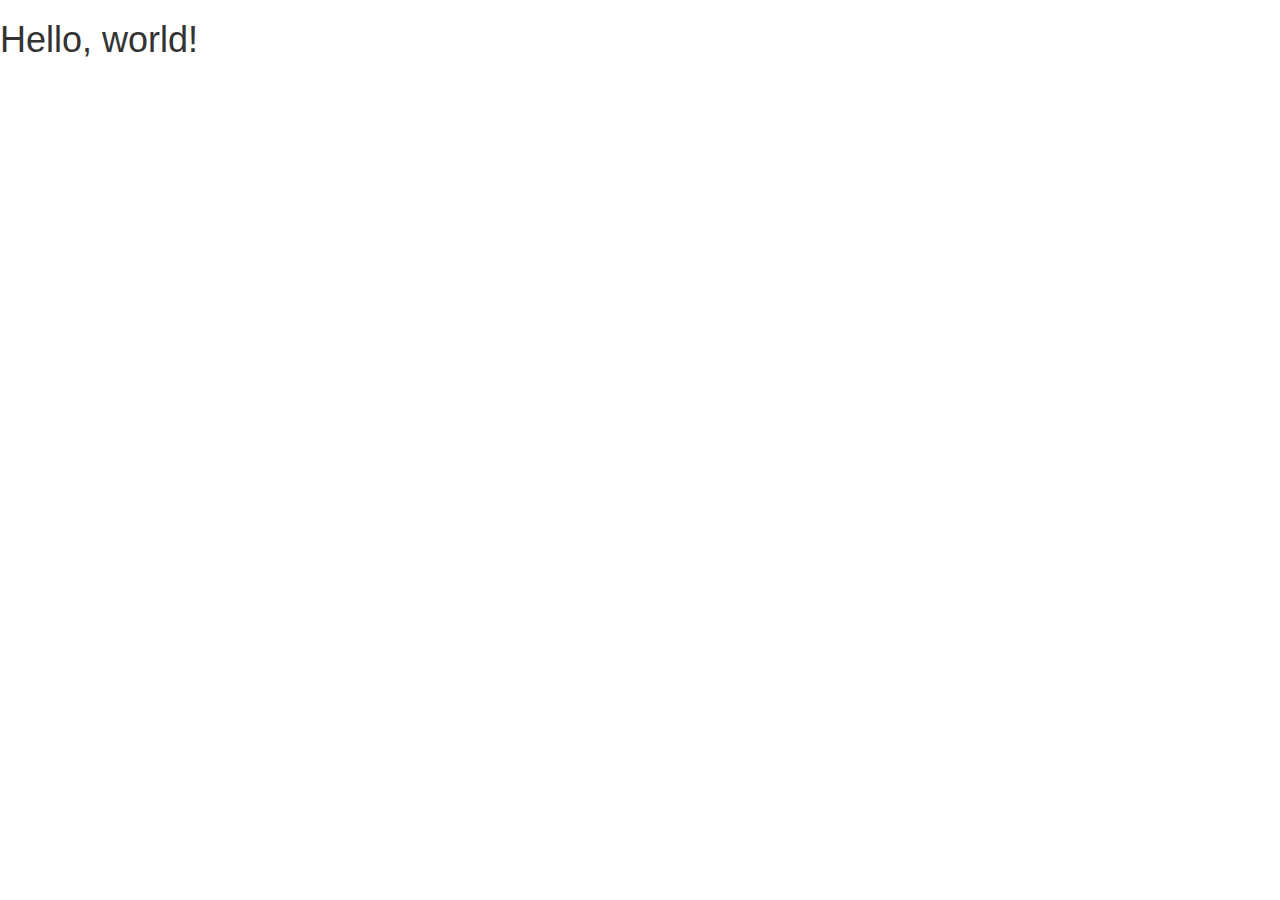
==== #8/index.html @ 4890b820 "." ====
<!DOCTYPE html>
<html lang="en">
  <head>
    <meta charset="utf-8">
    <meta http-equiv="X-UA-Compatible" content="IE=edge">
    <meta name="viewport" content="width=device-width, initial-scale=1">
    <title>Bootstrap 101 Template</title>

    <!-- Bootstrap -->
    <link href="css/bootstrap.min.css" rel="stylesheet">

    <!-- HTML5 Shim and Respond.js IE8 support of HTML5 elements and media queries -->
    <!-- WARNING: Respond.js doesn't work if you view the page via file:// -->
    <!--[if lt IE 9]>
      <script src="https://oss.maxcdn.com/html5shiv/3.7.2/html5shiv.min.js"></script>
      <script src="https://oss.maxcdn.com/respond/1.4.2/respond.min.js"></script>
    <![endif]-->
  </head>
  <body>
    <h1>Hello, world!</h1>

    <!-- jQuery (necessary for Bootstrap's JavaScript plugins) -->
    <script src="https://ajax.googleapis.com/ajax/libs/jquery/1.11.1/jquery.min.js"></script>
    <!-- Include all compiled plugins (below), or include individual files as needed -->
    <script src="js/bootstrap.min.js"></script>
  </body>
</html>
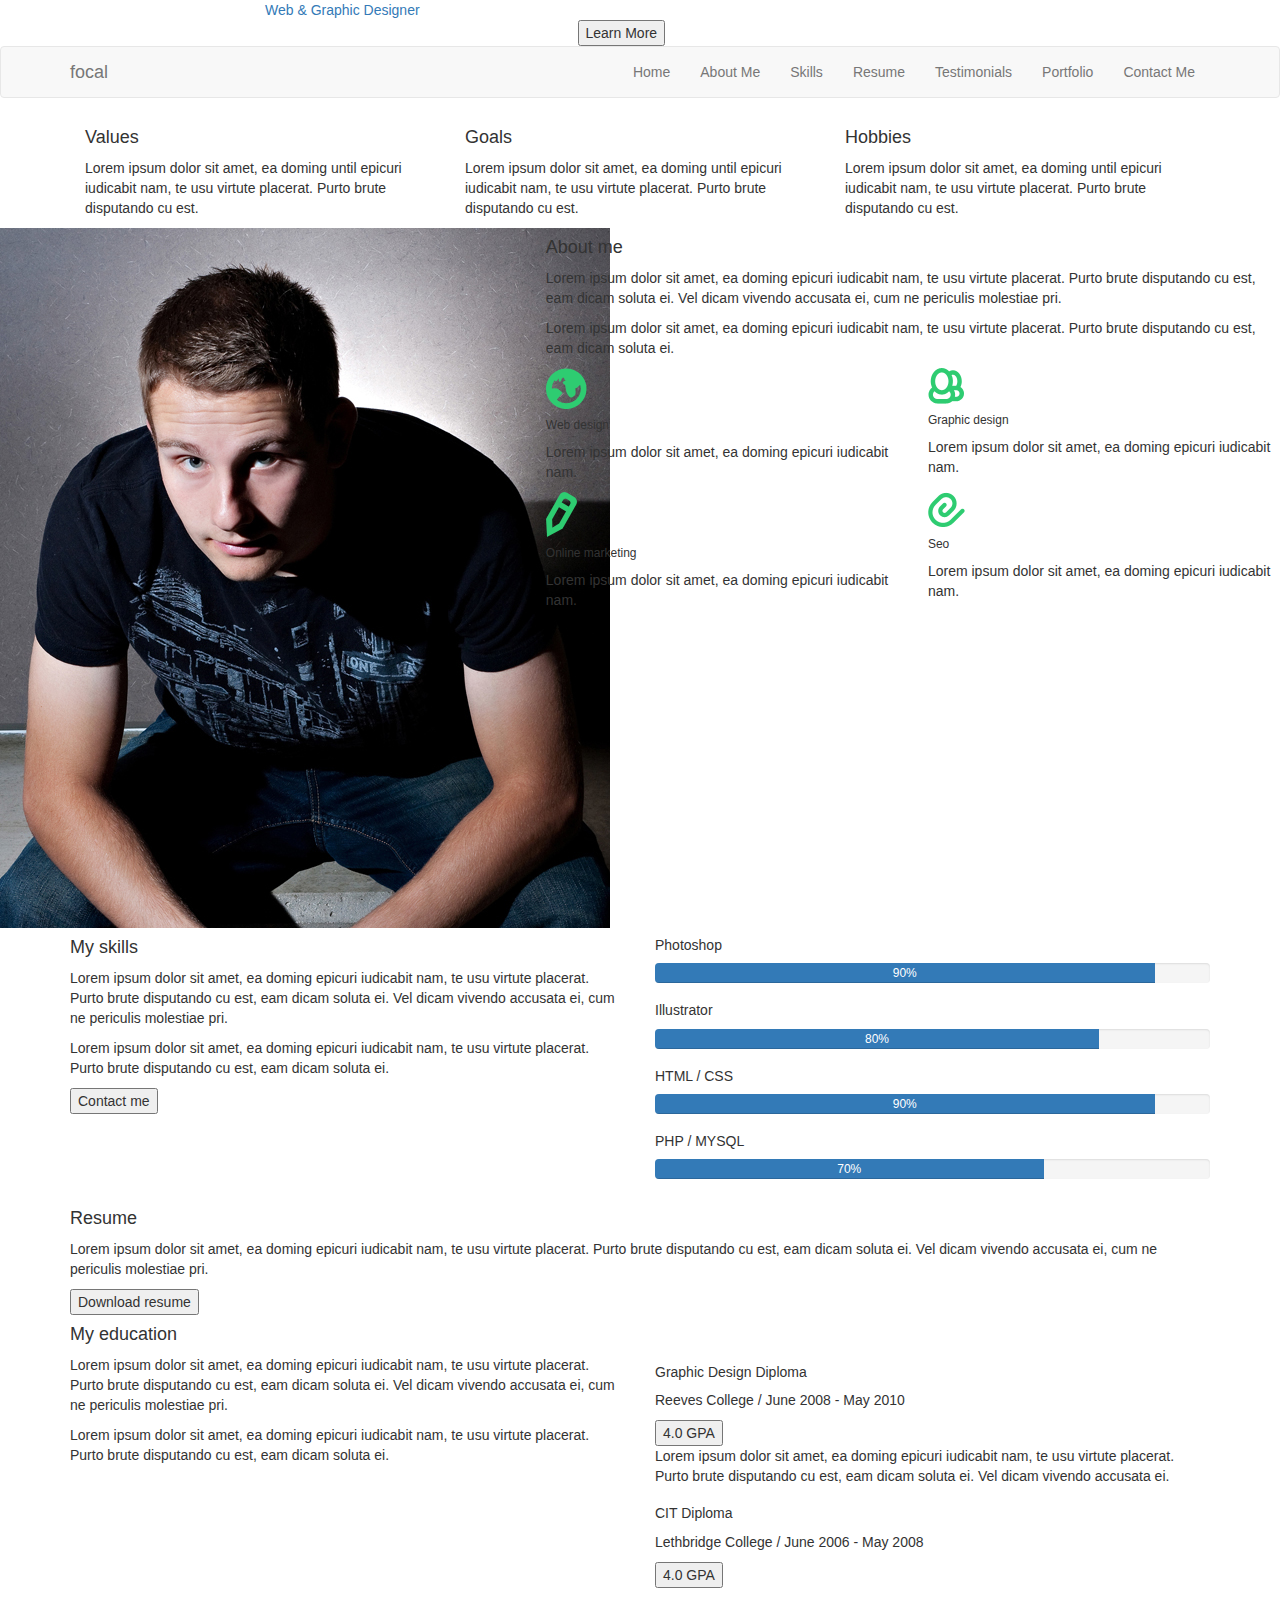
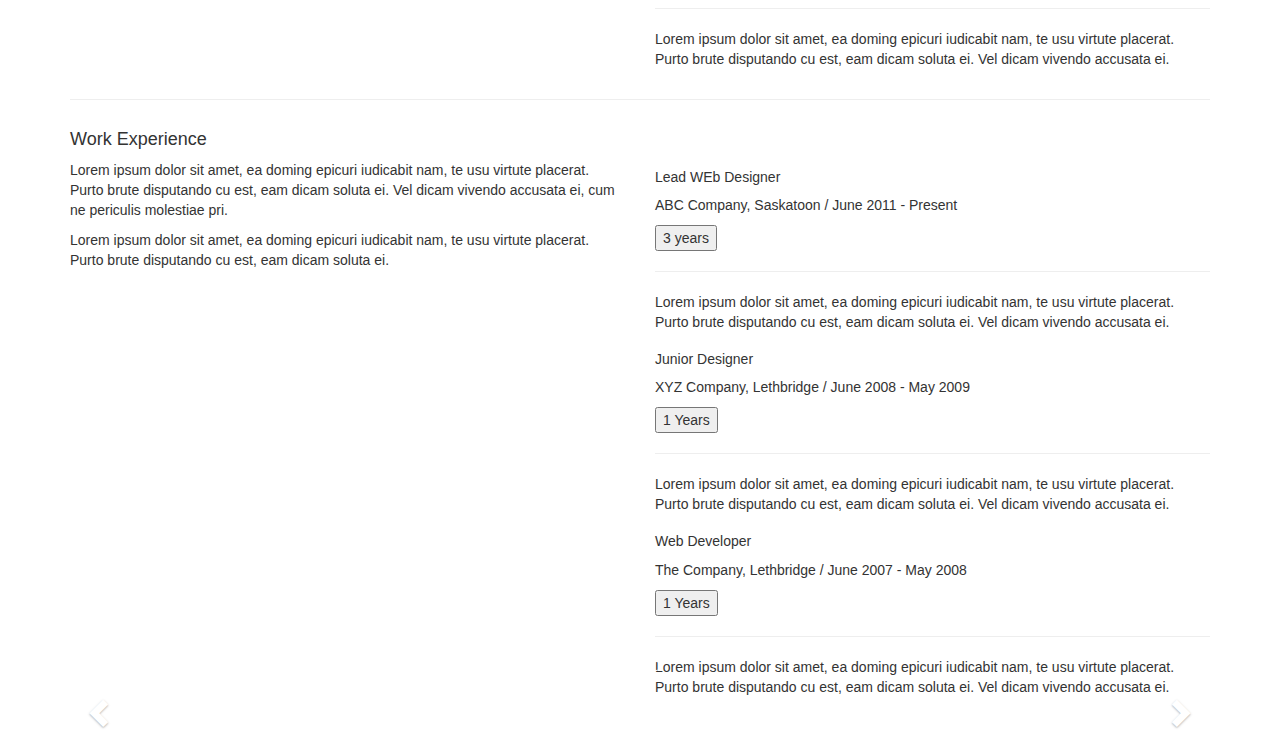
==== commit c6bb7464: "Остановилась на слайдере" ====
--- a/#8/index.html
+++ b/#8/index.html
@@ -1,27 +1,266 @@
 <!DOCTYPE html>
 <html lang="en">
-  <head>
-    <meta charset="utf-8">
-    <meta http-equiv="X-UA-Compatible" content="IE=edge">
-    <meta name="viewport" content="width=device-width, initial-scale=1">
-    <title>Bootstrap 101 Template</title>
-
-    <!-- Bootstrap -->
-    <link href="css/bootstrap.min.css" rel="stylesheet">
-
-    <!-- HTML5 Shim and Respond.js IE8 support of HTML5 elements and media queries -->
-    <!-- WARNING: Respond.js doesn't work if you view the page via file:// -->
+<head>
+  <meta charset="utf-8">
+  <meta http-equiv="X-UA-Compatible" content="IE=edge">
+  <meta name="viewport" content="width=device-width, initial-scale=1">
+  <title>Bootstrap 101 Template</title>
+
+  <!-- Bootstrap -->
+  <link href="css/bootstrap.min.css" rel="stylesheet">
+  <link rel="stylesheet" href="css/style.css">
+
+  <!-- HTML5 Shim and Respond.js IE8 support of HTML5 elements and media queries -->
+  <!-- WARNING: Respond.js doesn't work if you view the page via file:// -->
     <!--[if lt IE 9]>
       <script src="https://oss.maxcdn.com/html5shiv/3.7.2/html5shiv.min.js"></script>
       <script src="https://oss.maxcdn.com/respond/1.4.2/respond.min.js"></script>
-    <![endif]-->
-  </head>
-  <body>
-    <h1>Hello, world!</h1>
-
-    <!-- jQuery (necessary for Bootstrap's JavaScript plugins) -->
-    <script src="https://ajax.googleapis.com/ajax/libs/jquery/1.11.1/jquery.min.js"></script>
-    <!-- Include all compiled plugins (below), or include individual files as needed -->
-    <script src="js/bootstrap.min.js"></script>
-  </body>
-</html>+      <![endif]-->
+    </head>
+    <body>
+      <header id="header">
+        <div class="container">
+          <div class="row">
+            <div class="col-md-8 col-md-offset-2 title">
+              <a href="#">Web & Graphic Designer</a>
+              <br>
+              <button class=" col-md-offset-5">Learn More</button>
+            </div>
+          </div>
+        </div>
+      </header>
+      <nav class="navbar navbar-default">
+        <div class="container">
+          <!-- Brand and toggle get grouped for better mobile display -->
+          <div class="navbar-header">
+            <button type="button" class="navbar-toggle collapsed" data-toggle="collapse" data-target="#bs-example-navbar-collapse-1" aria-expanded="false">
+              <span class="sr-only">Toggle navigation</span>
+              <span class="icon-bar"></span>
+              <span class="icon-bar"></span>
+              <span class="icon-bar"></span>
+            </button>
+            <a class="navbar-brand" href="#">fo<span>cal</span></a>
+          </div>
+
+          <!-- Collect the nav links, forms, and other content for toggling -->
+          <div class="collapse navbar-collapse" id="bs-example-navbar-collapse-1">
+            <ul class="nav navbar-nav navbar-right">
+              <li><a href="#">Home</a></li>
+              <li><a href="#">About Me</a></li>
+              <li><a href="#">Skills</a></li>
+              <li><a href="#">Resume</a></li>
+              <li><a href="#">Testimonials</a></li>
+              <li><a href="#">Portfolio</a></li>
+              <li><a href="#">Contact Me</a></li>
+            </ul>
+          </div><!-- /.navbar-collapse -->
+        </div><!-- /.container -->
+      </nav>
+      <div class="goals">
+        <div class="container">
+          <row>
+            <div class="col-md-4">
+              <h4>Values</h4>
+              <p>Lorem ipsum dolor sit amet, ea doming until epicuri iudicabit nam, te usu virtute placerat. Purto brute disputando cu est.</p>
+            </div>
+            <div class="col-md-4">
+              <h4>Goals</h4>
+              <p>Lorem ipsum dolor sit amet, ea doming until epicuri iudicabit nam, te usu virtute placerat. Purto brute disputando cu est.</p>
+            </div>
+            <div class="col-md-4">
+              <h4>Hobbies</h4>
+              <p>Lorem ipsum dolor sit amet, ea doming until epicuri iudicabit nam, te usu virtute placerat. Purto brute disputando cu est.</p>
+            </div>
+          </row>
+        </div>
+      </div>
+      <div class="about">
+          <div class="row">
+            <div class="col-md-5">
+              <img src="img/img - 1.jpg" alt="">
+            </div>
+            <div class="col-md-7 about-me">
+              <h4>About me</h4>
+              <p>Lorem ipsum dolor sit amet, ea doming epicuri iudicabit nam, te usu virtute placerat. Purto brute disputando cu est, eam dicam soluta ei. Vel dicam vivendo accusata ei, cum ne periculis molestiae pri. </p>
+              <p>Lorem ipsum dolor sit amet, ea doming epicuri iudicabit nam, te usu virtute placerat. Purto brute disputando cu est, eam dicam soluta ei.</p>
+              <div class="row row1">
+                <div class="col-md-6">
+                  <img src="img/icon.png" alt="">
+                  <h6>Web design</h6>
+                  <p>Lorem ipsum dolor sit amet, ea doming epicuri iudicabit nam.</p>
+                </div>
+                <div class="col-md-6">
+                  <img src="img/icon1.png" alt="">
+                  <h6>Graphic design</h6>
+                  <p>Lorem ipsum dolor sit amet, ea doming epicuri iudicabit nam.</p>
+                </div>
+              </div>
+              <div class="row row2">
+                <div class="col-md-6">
+                  <img src="img/icon2.png" alt="">
+                  <h6>Online marketing</h6>
+                  <p>Lorem ipsum dolor sit amet, ea doming epicuri iudicabit nam.</p>
+                </div>
+                <div class="col-md-6">
+                  <img src="img/icon3.png" alt="">
+                  <h6>Seo</h6>
+                  <p>Lorem ipsum dolor sit amet, ea doming epicuri iudicabit nam.</p>
+                </div>
+              </div>
+            </div>
+          </div>
+      </div>
+      <div class="skills">
+        <div class="container">
+          <div class="row">
+            <div class="col-md-6">
+              <h4>My skills</h4>
+              <p>Lorem ipsum dolor sit amet, ea doming epicuri iudicabit nam, te usu virtute placerat. Purto brute disputando cu est, eam dicam soluta ei. Vel dicam vivendo accusata ei, cum ne periculis molestiae pri. </p>
+              <p>Lorem ipsum dolor sit amet, ea doming epicuri iudicabit nam, te usu virtute placerat. Purto brute disputando cu est, eam dicam soluta ei.</p>
+              <button>Contact me</button>
+            </div>
+            <div class="col-md-6 scale">
+              <h5>Photoshop</h5>
+              <div class="progress">
+                <div class="progress-bar" role="progressbar" aria-valuenow="90" aria-valuemin="0" aria-valuemax="100" style="width: 90%;">
+                  90%
+                </div>
+              </div>
+              <h5>Illustrator</h5>
+              <div class="progress">
+                <div class="progress-bar" role="progressbar" aria-valuenow="80" aria-valuemin="0" aria-valuemax="100" style="width: 80%;">
+                  80%
+                </div>
+              </div>
+              <h5>HTML / CSS</h5>
+              <div class="progress">
+                <div class="progress-bar" role="progressbar" aria-valuenow="90" aria-valuemin="0" aria-valuemax="100" style="width: 90%;">
+                  90%
+                </div>
+              </div>
+              <h5>PHP / MYSQL</h5>
+              <div class="progress">
+                <div class="progress-bar" role="progressbar" aria-valuenow="70" aria-valuemin="0" aria-valuemax="100" style="width: 70%;">
+                  70%
+                </div>
+              </div>
+            </div>
+          </div>
+        </div>
+      </div>
+      <div class="resume">
+        <div class="container">
+          <h4>Resume</h4>
+              <p>Lorem ipsum dolor sit amet, ea doming epicuri iudicabit nam, te usu virtute placerat. Purto brute disputando cu est, eam dicam soluta ei. Vel dicam vivendo accusata ei, cum ne periculis molestiae pri. </p>
+              <button>Download resume</button>
+        </div>
+      </div>
+      <div class="education">
+        <div class="container">
+          <h4>My education</h4>
+          <div class="row">
+            <div class="col-md-6">
+              <p>Lorem ipsum dolor sit amet, ea doming epicuri iudicabit nam, te usu virtute placerat. Purto brute disputando cu est, eam dicam soluta ei. Vel dicam vivendo accusata ei, cum ne periculis molestiae pri. </p>
+              <p>Lorem ipsum dolor sit amet, ea doming epicuri iudicabit nam, te usu virtute placerat. Purto brute disputando cu est, eam dicam soluta ei.</p>
+            </div>
+            <div class="col-md-6">
+              <div class="row">
+                <div class="col-md-12">
+                  <h5>Graphic Design Diploma</h5>
+                  <p>Reeves College  /  June 2008 - May 2010</p>
+                  <button>4.0 GPA</button>
+                  <p>Lorem ipsum dolor sit amet, ea doming epicuri iudicabit nam, te usu virtute placerat. Purto brute disputando cu est, eam dicam soluta ei. Vel dicam vivendo accusata ei.</p>
+                </div>
+                <div class="col-md-12">
+                  <h5>CIT Diploma</h5>
+                  <p>Lethbridge College  /  June 2006 - May 2008</p>
+                  <button>4.0 GPA</button>
+                  <hr>
+                  <p>Lorem ipsum dolor sit amet, ea doming epicuri iudicabit nam, te usu virtute placerat. Purto brute disputando cu est, eam dicam soluta ei. Vel dicam vivendo accusata ei.</p>
+                </div>
+              </div>
+            </div>
+          </div>
+          <hr>
+        </div>
+      </div>
+      <div class="work">
+        <div class="container">
+          <h4>Work Experience</h4>
+          <div class="row">
+            <div class="col-md-6">
+              <p>Lorem ipsum dolor sit amet, ea doming epicuri iudicabit nam, te usu virtute placerat. Purto brute disputando cu est, eam dicam soluta ei. Vel dicam vivendo accusata ei, cum ne periculis molestiae pri. </p>
+              <p>Lorem ipsum dolor sit amet, ea doming epicuri iudicabit nam, te usu virtute placerat. Purto brute disputando cu est, eam dicam soluta ei.</p>
+            </div>
+            <div class="col-md-6">
+              <div class="row">
+                <div class="col-md-12">
+                  <h5>Lead WEb Designer</h5>
+                  <p>ABC Company, Saskatoon  /  June 2011 - Present</p>
+                  <button>3 years</button>
+                  <hr>
+                  <p>Lorem ipsum dolor sit amet, ea doming epicuri iudicabit nam, te usu virtute placerat. Purto brute disputando cu est, eam dicam soluta ei. Vel dicam vivendo accusata ei.</p>
+                </div>
+                <div class="col-md-12">
+                  <h5>Junior Designer</h5>
+                  <p>XYZ Company, Lethbridge  /  June 2008 - May 2009</p>
+                  <button>1 Years</button>
+                  <hr>
+                  <p>Lorem ipsum dolor sit amet, ea doming epicuri iudicabit nam, te usu virtute placerat. Purto brute disputando cu est, eam dicam soluta ei. Vel dicam vivendo accusata ei.</p>
+                </div>
+                <div class="col-md-12">
+                  <h5>Web Developer</h5>
+                  <p>The Company, Lethbridge  /  June 2007 - May 2008</p>
+                  <button>1 Years</button>
+                  <hr>
+                  <p>Lorem ipsum dolor sit amet, ea doming epicuri iudicabit nam, te usu virtute placerat. Purto brute disputando cu est, eam dicam soluta ei. Vel dicam vivendo accusata ei.</p>
+                </div>
+              </div>
+            </div>
+          </div>
+        </div>
+      </div>
+      <div id="carousel-example-generic" class="carousel slide clearfix" data-ride="carousel">
+        <!-- Indicators -->
+        <ol class="carousel-indicators">
+          <li data-target="#carousel-example-generic" data-slide-to="0" class="active"></li>
+          <li data-target="#carousel-example-generic" data-slide-to="1"></li>
+          <li data-target="#carousel-example-generic" data-slide-to="2"></li>
+        </ol>
+
+        <!-- Wrapper for slides -->
+        <div class="carousel-inner clearfix">
+        <div class="item active">
+            <div class="carousel-caption">
+              <p>Lorem ipsum dolor sit amet, ea doming epicuri iudicabit nam, te usu virtute placerat. Purto brute disputando cu est, eam dicam soluta ei. Vel dicam vivendo accusata ei.</p>
+              <span>John Stone</span>
+            </div>
+          </div>
+          <div class="item">
+            <div class="carousel-caption">
+              <p>Lorem ipsum dolor sit amet, ea doming epicuri iudicabit nam, te usu virtute placerat. Purto brute disputando cu est, eam dicam soluta ei. Vel dicam vivendo accusata ei.</p>
+              <span>John Stone</span>
+            </div>
+          </div>
+          <div class="item">
+            <div class="carousel-caption">
+              <p>Lorem ipsum dolor sit amet, ea doming epicuri iudicabit nam, te usu virtute placerat. Purto brute disputando cu est, eam dicam soluta ei. Vel dicam vivendo accusata ei.</p>
+              <span>John Stone</span>
+            </div>
+          </div>
+        </div>
+
+        <!-- Controls -->
+        <a class="left carousel-control" href="#carousel-example-generic" role="button" data-slide="prev">
+          <span class="glyphicon glyphicon-chevron-left"></span>
+        </a>
+        <a class="right carousel-control" href="#carousel-example-generic" role="button" data-slide="next">
+          <span class="glyphicon glyphicon-chevron-right"></span>
+        </a>
+      </div>
+      <!-- jQuery (necessary for Bootstrap's JavaScript plugins) -->
+      <script src="https://ajax.googleapis.com/ajax/libs/jquery/1.11.1/jquery.min.js"></script>
+      <!-- Include all compiled plugins (below), or include individual files as needed -->
+      <script src="js/bootstrap.min.js"></script>
+    </body>
+    </html>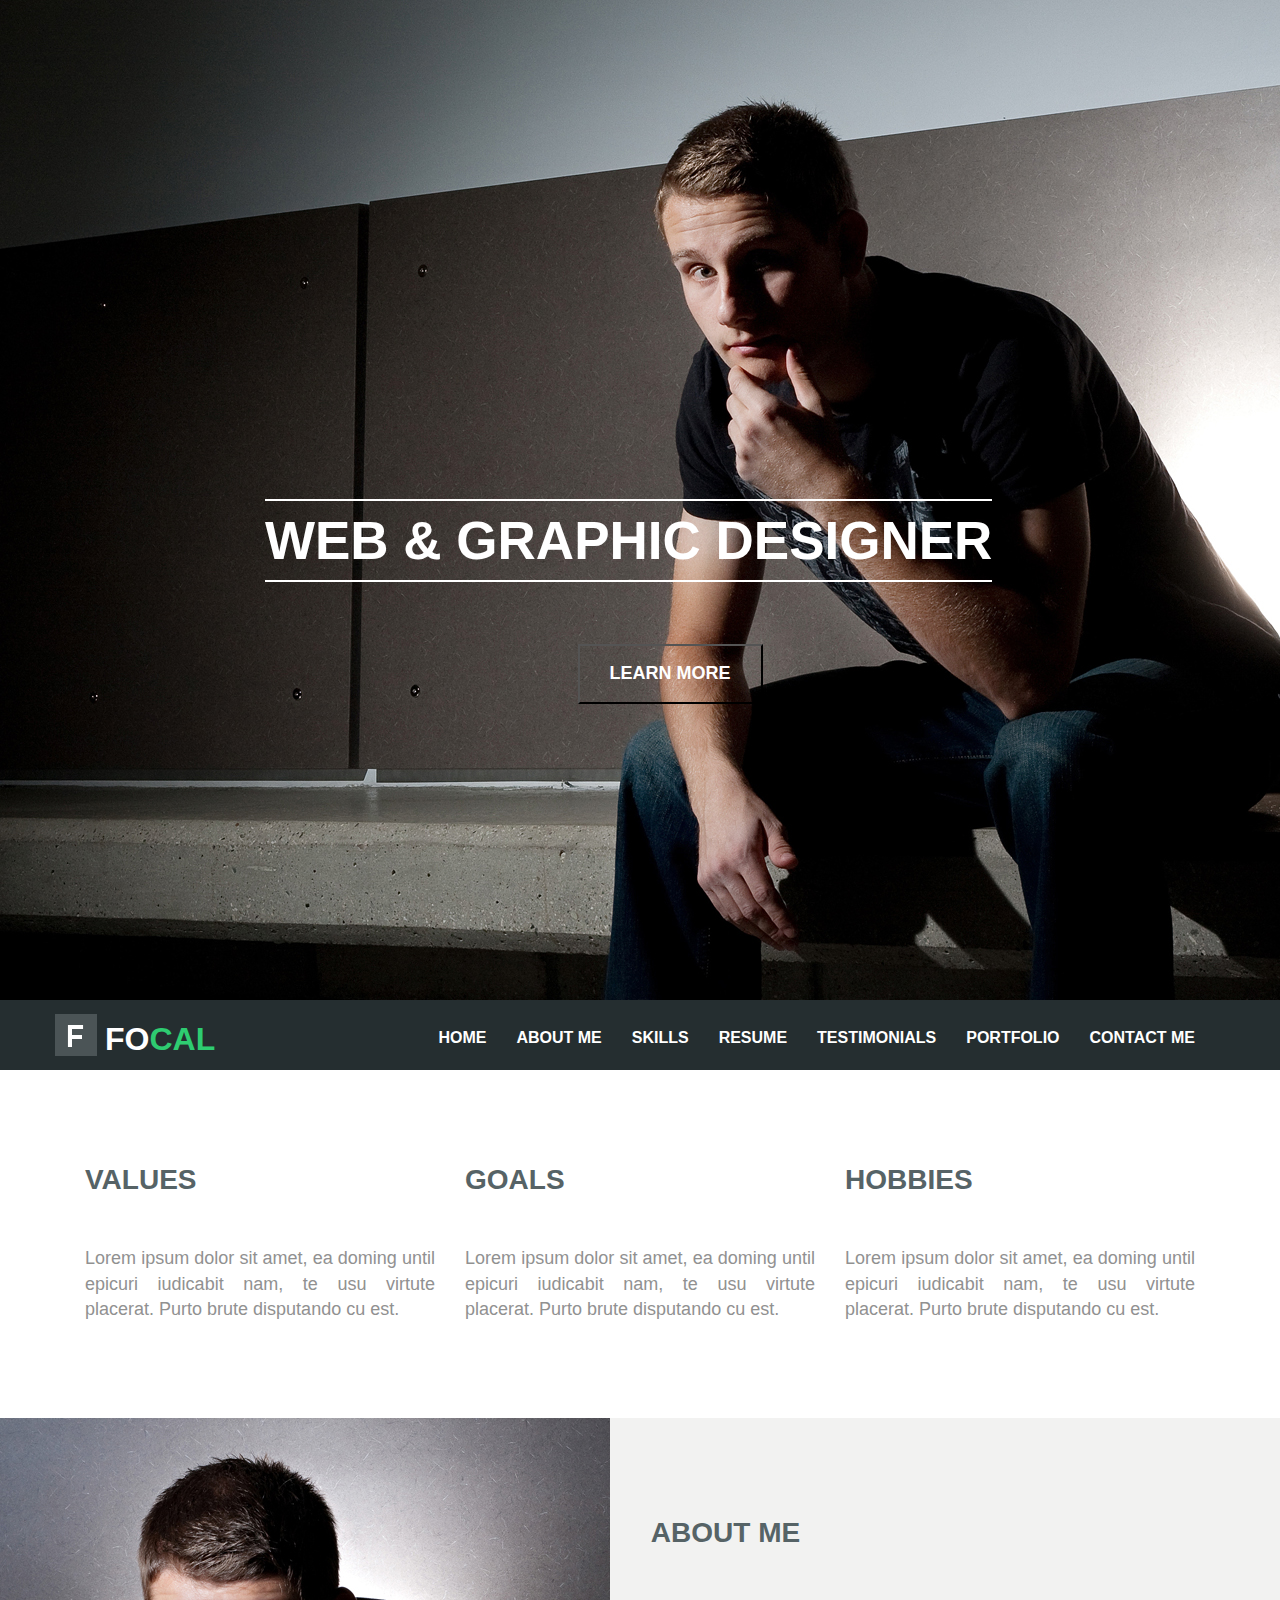
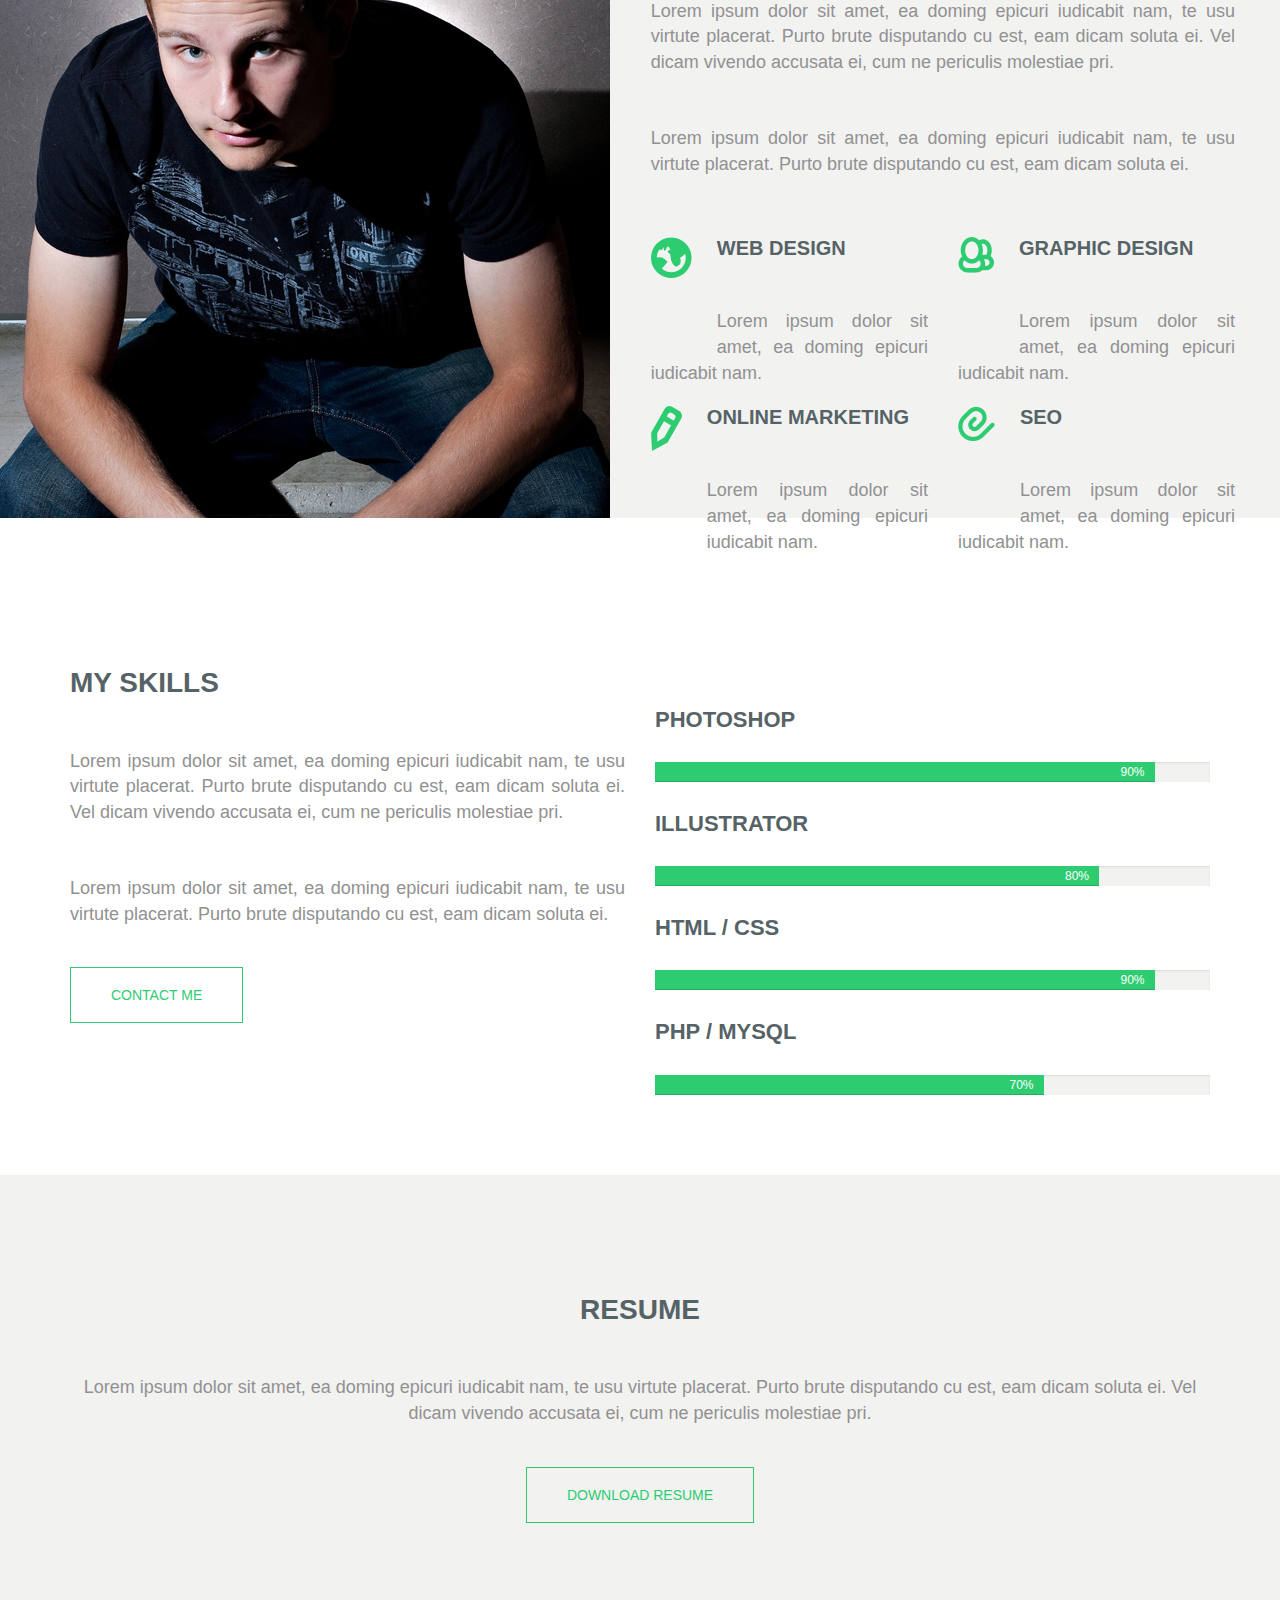
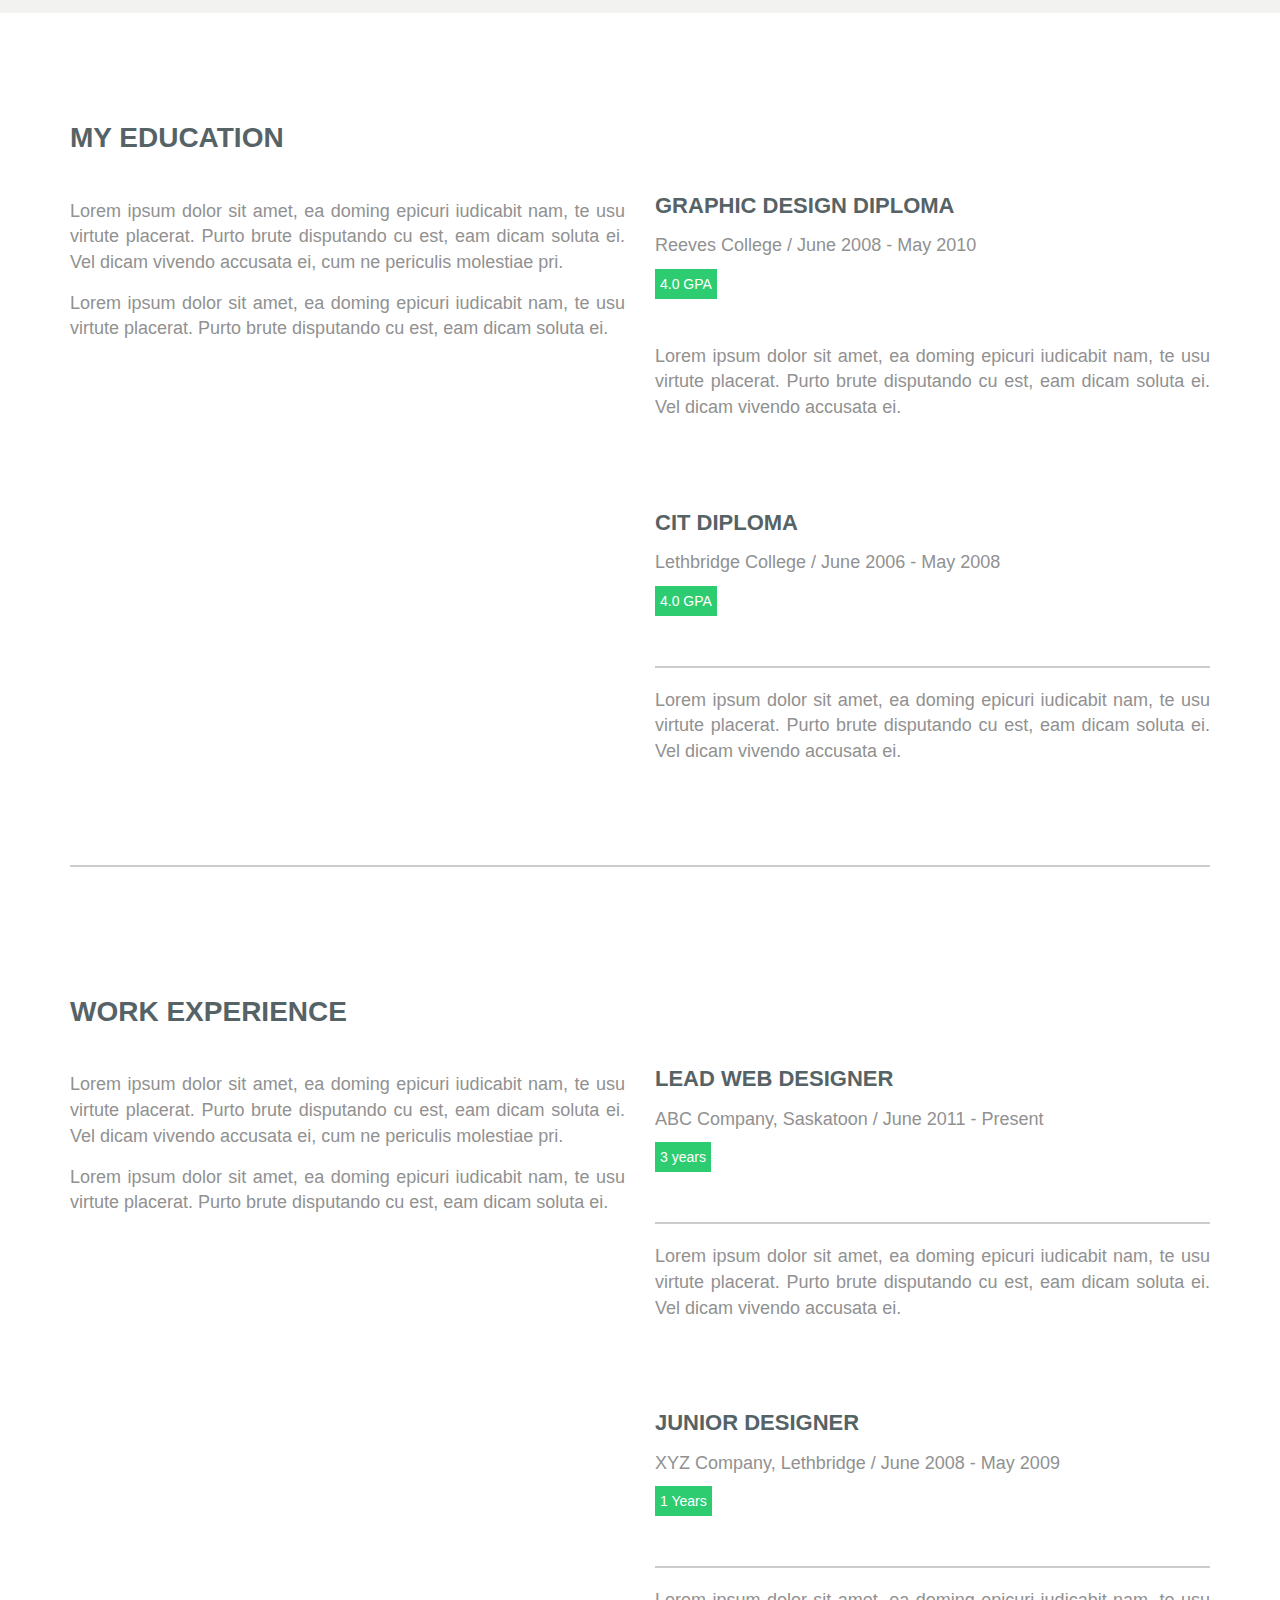
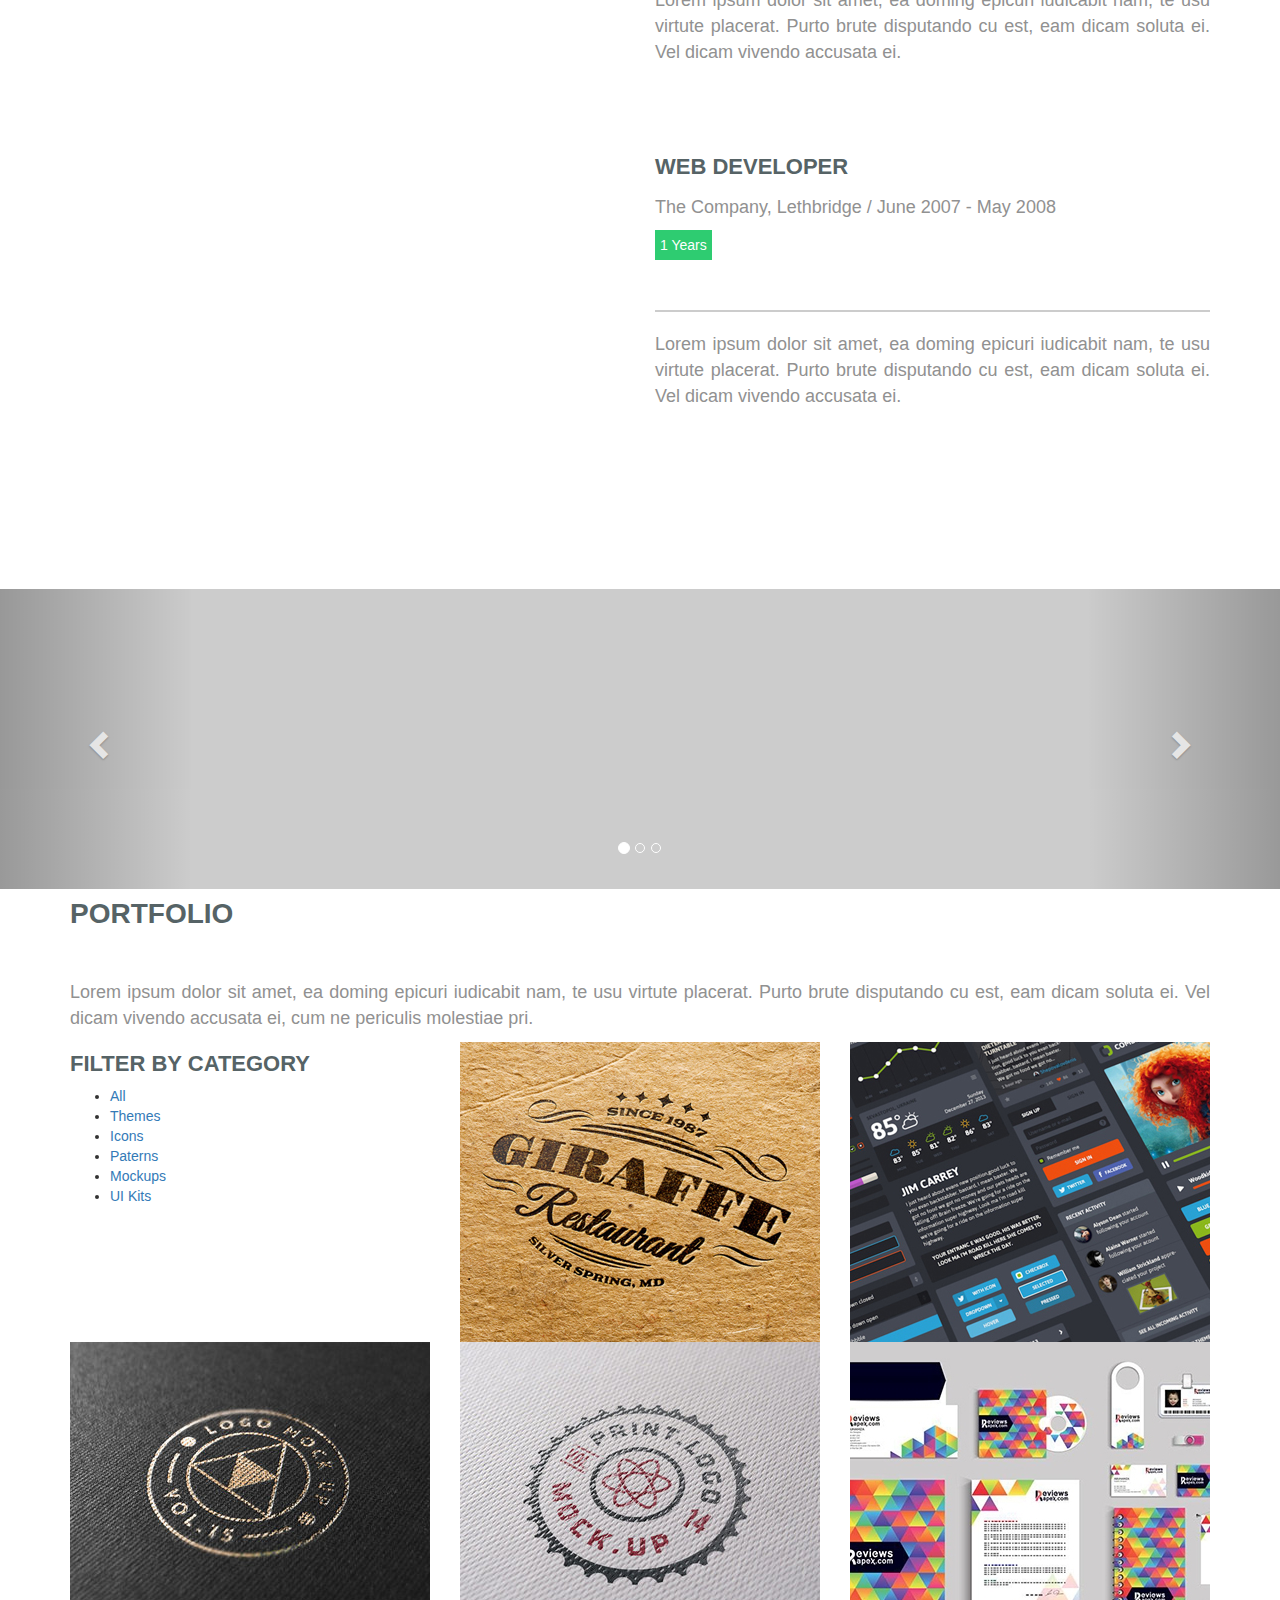
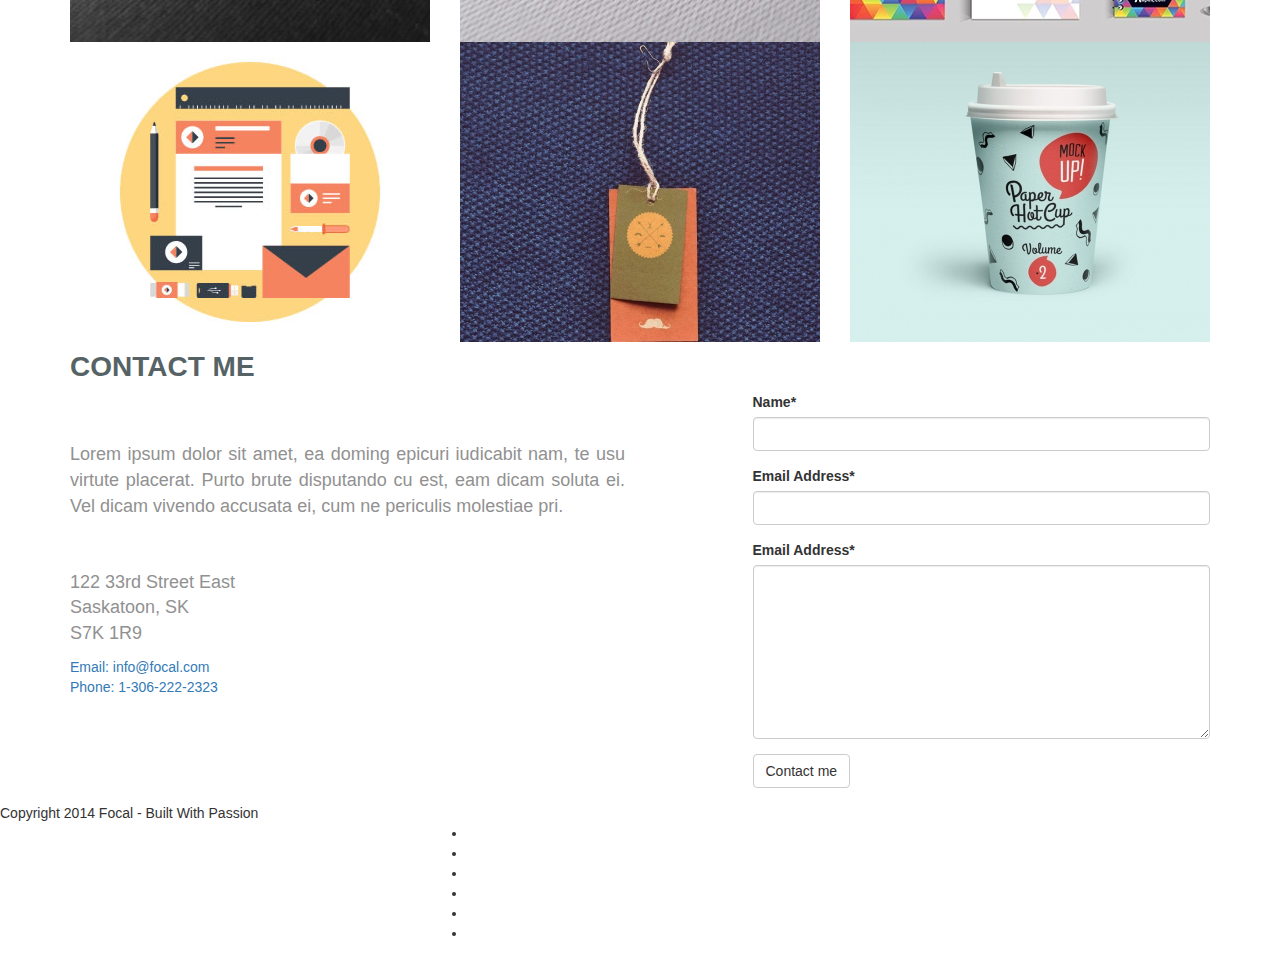
==== commit 3bac6938: "Закончила верстку. Без адаптивности" ====
--- a/#8/index.html
+++ b/#8/index.html
@@ -75,40 +75,40 @@
         </div>
       </div>
       <div class="about">
-          <div class="row">
-            <div class="col-md-5">
-              <img src="img/img - 1.jpg" alt="">
-            </div>
-            <div class="col-md-7 about-me">
-              <h4>About me</h4>
-              <p>Lorem ipsum dolor sit amet, ea doming epicuri iudicabit nam, te usu virtute placerat. Purto brute disputando cu est, eam dicam soluta ei. Vel dicam vivendo accusata ei, cum ne periculis molestiae pri. </p>
-              <p>Lorem ipsum dolor sit amet, ea doming epicuri iudicabit nam, te usu virtute placerat. Purto brute disputando cu est, eam dicam soluta ei.</p>
-              <div class="row row1">
-                <div class="col-md-6">
-                  <img src="img/icon.png" alt="">
-                  <h6>Web design</h6>
-                  <p>Lorem ipsum dolor sit amet, ea doming epicuri iudicabit nam.</p>
-                </div>
-                <div class="col-md-6">
-                  <img src="img/icon1.png" alt="">
-                  <h6>Graphic design</h6>
-                  <p>Lorem ipsum dolor sit amet, ea doming epicuri iudicabit nam.</p>
-                </div>
-              </div>
-              <div class="row row2">
-                <div class="col-md-6">
-                  <img src="img/icon2.png" alt="">
-                  <h6>Online marketing</h6>
-                  <p>Lorem ipsum dolor sit amet, ea doming epicuri iudicabit nam.</p>
-                </div>
-                <div class="col-md-6">
-                  <img src="img/icon3.png" alt="">
-                  <h6>Seo</h6>
-                  <p>Lorem ipsum dolor sit amet, ea doming epicuri iudicabit nam.</p>
-                </div>
-              </div>
-            </div>
-          </div>
+        <div class="row">
+          <div class="col-md-5">
+            <img src="img/img - 1.jpg" alt="">
+          </div>
+          <div class="col-md-7 about-me">
+            <h4>About me</h4>
+            <p>Lorem ipsum dolor sit amet, ea doming epicuri iudicabit nam, te usu virtute placerat. Purto brute disputando cu est, eam dicam soluta ei. Vel dicam vivendo accusata ei, cum ne periculis molestiae pri. </p>
+            <p>Lorem ipsum dolor sit amet, ea doming epicuri iudicabit nam, te usu virtute placerat. Purto brute disputando cu est, eam dicam soluta ei.</p>
+            <div class="row row1">
+              <div class="col-md-6">
+                <img src="img/icon.png" alt="">
+                <h6>Web design</h6>
+                <p>Lorem ipsum dolor sit amet, ea doming epicuri iudicabit nam.</p>
+              </div>
+              <div class="col-md-6">
+                <img src="img/icon1.png" alt="">
+                <h6>Graphic design</h6>
+                <p>Lorem ipsum dolor sit amet, ea doming epicuri iudicabit nam.</p>
+              </div>
+            </div>
+            <div class="row row2">
+              <div class="col-md-6">
+                <img src="img/icon2.png" alt="">
+                <h6>Online marketing</h6>
+                <p>Lorem ipsum dolor sit amet, ea doming epicuri iudicabit nam.</p>
+              </div>
+              <div class="col-md-6">
+                <img src="img/icon3.png" alt="">
+                <h6>Seo</h6>
+                <p>Lorem ipsum dolor sit amet, ea doming epicuri iudicabit nam.</p>
+              </div>
+            </div>
+          </div>
+        </div>
       </div>
       <div class="skills">
         <div class="container">
@@ -151,8 +151,8 @@
       <div class="resume">
         <div class="container">
           <h4>Resume</h4>
-              <p>Lorem ipsum dolor sit amet, ea doming epicuri iudicabit nam, te usu virtute placerat. Purto brute disputando cu est, eam dicam soluta ei. Vel dicam vivendo accusata ei, cum ne periculis molestiae pri. </p>
-              <button>Download resume</button>
+          <p>Lorem ipsum dolor sit amet, ea doming epicuri iudicabit nam, te usu virtute placerat. Purto brute disputando cu est, eam dicam soluta ei. Vel dicam vivendo accusata ei, cum ne periculis molestiae pri. </p>
+          <button>Download resume</button>
         </div>
       </div>
       <div class="education">
@@ -230,22 +230,22 @@
 
         <!-- Wrapper for slides -->
         <div class="carousel-inner clearfix">
-        <div class="item active">
+          <div class="item active">
             <div class="carousel-caption">
-              <p>Lorem ipsum dolor sit amet, ea doming epicuri iudicabit nam, te usu virtute placerat. Purto brute disputando cu est, eam dicam soluta ei. Vel dicam vivendo accusata ei.</p>
+              <p>"Lorem ipsum dolor sit amet, ea doming epicuri iudicabit nam, te usu virtute placerat. Purto brute disputando cu est, eam dicam soluta ei. Vel dicam vivendo accusata ei."</p>
               <span>John Stone</span>
             </div>
           </div>
           <div class="item">
             <div class="carousel-caption">
-              <p>Lorem ipsum dolor sit amet, ea doming epicuri iudicabit nam, te usu virtute placerat. Purto brute disputando cu est, eam dicam soluta ei. Vel dicam vivendo accusata ei.</p>
-              <span>John Stone</span>
+              <p>"Lorem ipsum dolor sit amet, ea doming epicuri iudicabit nam, te usu virtute placerat. Purto brute disputando cu est, eam dicam soluta ei. Vel dicam vivendo accusata ei."</p>
+              <span>Eva Braun</span>
             </div>
           </div>
           <div class="item">
             <div class="carousel-caption">
-              <p>Lorem ipsum dolor sit amet, ea doming epicuri iudicabit nam, te usu virtute placerat. Purto brute disputando cu est, eam dicam soluta ei. Vel dicam vivendo accusata ei.</p>
-              <span>John Stone</span>
+              <p>"Lorem ipsum dolor sit amet, ea doming epicuri iudicabit nam, te usu virtute placerat. Purto brute disputando cu est, eam dicam soluta ei. Vel dicam vivendo accusata ei."</p>
+              <span>Vlad Duck</span>
             </div>
           </div>
         </div>
@@ -258,9 +258,97 @@
           <span class="glyphicon glyphicon-chevron-right"></span>
         </a>
       </div>
-      <!-- jQuery (necessary for Bootstrap's JavaScript plugins) -->
-      <script src="https://ajax.googleapis.com/ajax/libs/jquery/1.11.1/jquery.min.js"></script>
-      <!-- Include all compiled plugins (below), or include individual files as needed -->
-      <script src="js/bootstrap.min.js"></script>
-    </body>
-    </html>+      <div class="portfolio">
+        <div class="container">
+          <h4>Portfolio</h4>
+          <p>Lorem ipsum dolor sit amet, ea doming epicuri iudicabit nam, te usu virtute placerat. Purto brute disputando cu est, eam dicam soluta ei. Vel dicam vivendo accusata ei, cum ne periculis molestiae pri. </p>
+          <div class="row">
+            <div class="col-md-4">
+              <div class="filters">
+                <h5>Filter by category</h5>
+                <ul>
+                  <li> <a href="#" class="active"> All </a></li>
+                  <li> <a href="#"> Themes </a></li>
+                  <li> <a href="#"> Icons </a></li>
+                  <li> <a href="#"> Paterns </a></li>
+                  <li> <a href="#"> Mockups </a></li>
+                  <li> <a href="#"> UI Kits </a></li>
+                </ul>
+              </div>
+            </div>
+            <div class="col-md-4 gallery"><span class="layer "></span><img src="img/foto1.jpg" alt=""></div>
+            <div class="col-md-4 gallery"><span class="layer"></span><img src="img/foto2.jpg" alt=""></div>
+          </div>
+          <div class="row">
+            <div class="col-md-4 gallery"><span class="layer"></span><img src="img/foto3.jpg" alt=""></div>
+            <div class="col-md-4 gallery"><span class="layer"></span><img src="img/foto4.jpg" alt=""></div>
+            <div class="col-md-4 gallery"><span class="layer"></span><img src="img/foto5.jpg" alt=""></div>
+          </div>
+          <div class="row">
+            <div class="col-md-4 gallery"><span class="layer"></span><img src="img/foto6.jpg" alt=""></div>
+            <div class="col-md-4 gallery"><span class="layer"></span><img src="img/foto7.jpg" alt=""></div>
+            <div class="col-md-4 gallery"><span class="layer"></span><img src="img/foto8.jpg" alt=""></div>
+          </div>
+        </div>
+      </div>
+      <div class="contact">
+        <div class="container">
+          <h4>Contact me</h4>
+          <div class="row">
+            <div class="col-md-6">
+              <p>Lorem ipsum dolor sit amet, ea doming epicuri iudicabit nam, te usu virtute placerat. Purto brute disputando cu est, eam dicam soluta ei. Vel dicam vivendo accusata ei, cum ne periculis molestiae pri. </p>
+              <p>122 33rd Street East <br> 
+                Saskatoon, SK <br>
+                S7K 1R9</p>
+                <a href="">Email: <span>info@focal.com</span> </a> <br>
+                <a href="">Phone: <span>1-306-222-2323</span> </a>
+              </div>
+              <div class="col-md-6">
+                <form class="form-horizontal" role="form">
+                  <div class="form-group">
+                    <label for="inputPassword3" class="col-sm-offset-2 col-sm-10">Name*</label>
+                    <div class="col-sm-offset-2 col-sm-10">
+                      <input type="text" class="form-control" id="inputName3" placeholder="">
+                    </div>
+                  </div>
+                  <div class="form-group">
+                    <label for="inputEmail3" class="col-sm-offset-2 col-sm-10">Email Address*</label>
+                    <div class="col-sm-offset-2 col-sm-10">
+                      <input type="email" class="form-control" id="inputEmail3" placeholder="">
+                    </div>
+                  </div>
+                  <div class="form-group">
+                    <div class="col-sm-offset-2 col-sm-10">
+                        <label for="inputEmail3">Email Address*</label>
+                        <textarea class="form-control" rows="8"></textarea>
+                    </div>
+                  </div>
+                  <div class="form-group">
+                    <div class="col-sm-offset-2 col-sm-10">
+                      <button type="submit" class="btn btn-default">Contact me</button>
+                    </div>
+                  </div>
+                </form>
+              </div>
+            </div>
+          </div>
+        </div>
+        <footer>
+          <div class="copyright">Copyright 2014 Focal - Built With Passion</div>
+          <div class=" icons-sprite">
+            <ul class="col-sm-offset-4">
+              <li class="icon1"><a href="" ></a></li>
+              <li class="icon2"><a href="" ></a></li>
+              <li class="icon3"><a href="" ></a></li>
+              <li class="icon4"><a href="" ></a></li>
+              <li class="icon5"><a href="" ></a></li>
+              <li class="icon6"><a href="" ></a></li>
+            </ul>
+          </div>
+        </footer>
+        <!-- jQuery (necessary for Bootstrap's JavaScript plugins) -->
+        <script src="https://ajax.googleapis.com/ajax/libs/jquery/1.11.1/jquery.min.js"></script>
+        <!-- Include all compiled plugins (below), or include individual files as needed -->
+        <script src="js/bootstrap.min.js"></script>
+      </body>
+      </html>--- a/#8/css/style.css
+++ b/#8/css/style.css
@@ -0,0 +1,188 @@
+@import url(https://fonts.googleapis.com/css?family=Roboto:400,300,300italic,400italic,@import url(https://fonts.googleapis.com/css?family=Roboto:400,300,300italic,400italic,700,700italic,500,500italic,700,700italic);
+body{
+	font-family: 'Roboto', sans-serif;
+}
+#header{
+	height: 1000px;
+	background: url(../img/bg.jpg) no-repeat top center;
+}
+.title{
+	margin-top: 43%;
+}
+#header a{
+	color: #fff;
+	font-size: 53px;
+	font-weight: bold;
+	text-transform: uppercase;
+	padding: 10px 0;
+	border-top: 2px solid #fff;
+	border-bottom: 2px solid #fff;
+}
+#header a:hover{
+	text-decoration: none;
+}
+#header button{
+	margin-top: 65px;
+	background: transparent;
+	color: #fff;
+	text-transform: uppercase;
+	font-weight: bold;
+	font-size: 18px;
+	padding: 15px 30px;
+}
+.navbar-default{
+	background: #252e30;
+	height: 70px;
+	box-sizing: border-box;
+	text-transform: uppercase;
+	color: #fff;
+	border: none;
+	border-radius: 0;
+}
+.navbar-default .navbar-brand{
+	color: #fff;
+	background: url(../img/F.png) no-repeat 0 0;
+	margin-top: 14px;
+	padding-left: 50px;
+	font-size: 32px;
+	font-weight: bold;
+}
+.navbar-default .navbar-brand span{
+	color: #2ecc71;
+}
+.navbar-default .navbar-nav>li>a{
+	color: #fff;
+	padding-top: 28px;
+	font-weight: bold;
+	font-size: 16px;
+}
+.navbar-default .navbar-nav>li>a:hover{
+	color: #2ecc71;
+}
+.goals{
+	margin: 85px 0;
+}
+
+h4{
+	font-size: 28px;
+	text-transform: uppercase;
+	color: #566366;
+	font-weight: bold;
+}
+p{
+	margin-top: 50px;
+	font-size: 18px;
+	color: #919191;
+	text-align: justify;
+}
+.about {
+	height:700px;
+	background: #f2f2f1;
+}
+.about-me{
+padding-left: 120px;
+padding-top: 90px;
+padding-right: 60px;
+}
+
+.about-me h6{
+	font-size: 20px;
+	text-transform: uppercase;
+	color: #566366;
+	font-weight: bold;
+}
+.about-me .row1{
+	margin-top: 50px;
+}
+.about-me img{
+	float: left;
+	padding-right: 25px;
+	padding-top: 10px;
+	padding-bottom: 80px;
+}
+.skills{
+	padding-top: 140px;
+}
+.skills button,
+.resume button{
+	margin-top: 30px;
+	text-transform: uppercase;
+	border: 1px solid #2ecc71;
+	color: #2ecc71;
+	background: transparent;
+	padding: 17px 40px;
+}
+.scale{
+	margin-top: 40px;
+}
+h5{
+	font-size: 22px;
+	text-transform: uppercase;
+	color: #566366;
+	font-weight: bold;
+}
+.progress {
+	border-radius: 0;
+	background-color: #f2f2f1;
+	margin: 30px 0;
+}
+.progress-bar{
+	background: #2ecc71;
+	text-align: right;
+	padding-right: 10px;
+}
+.resume{
+	margin-top: 50px;
+	padding-top: 110px;
+	background: #f2f2f1;
+	text-align: center;
+	padding-bottom: 90px;
+}
+.resume p{
+	text-align: center;
+}
+.education,
+.work{
+	padding-top: 100px;
+	text-align: left;
+}
+.education h4,
+.work h4{
+	margin-bottom: 30px;
+}
+.education p,
+.work p{
+	margin-top: 15px;
+}
+.education button,
+.work button{
+	margin-bottom: 30px;
+	background: #2ecc71;
+	border: none;
+	color: #fff;
+	padding: 5px;
+}
+.education hr,
+.work hr{
+	border: 1px solid #ccc;
+}
+.education .row .col-md-12,
+.work .row .col-md-12{
+	margin-bottom: 70px;
+}
+#carousel-example-generic{
+	margin-top: 100px;
+	height: 300px;
+	background: #ccc;
+}
+.carousel-caption{
+	height: 300px;
+	color: #000;
+	top: 30px;
+
+}
+#carousel-example-generic .carousel-caption p{
+	color: #000;
+	background: #000;
+
+}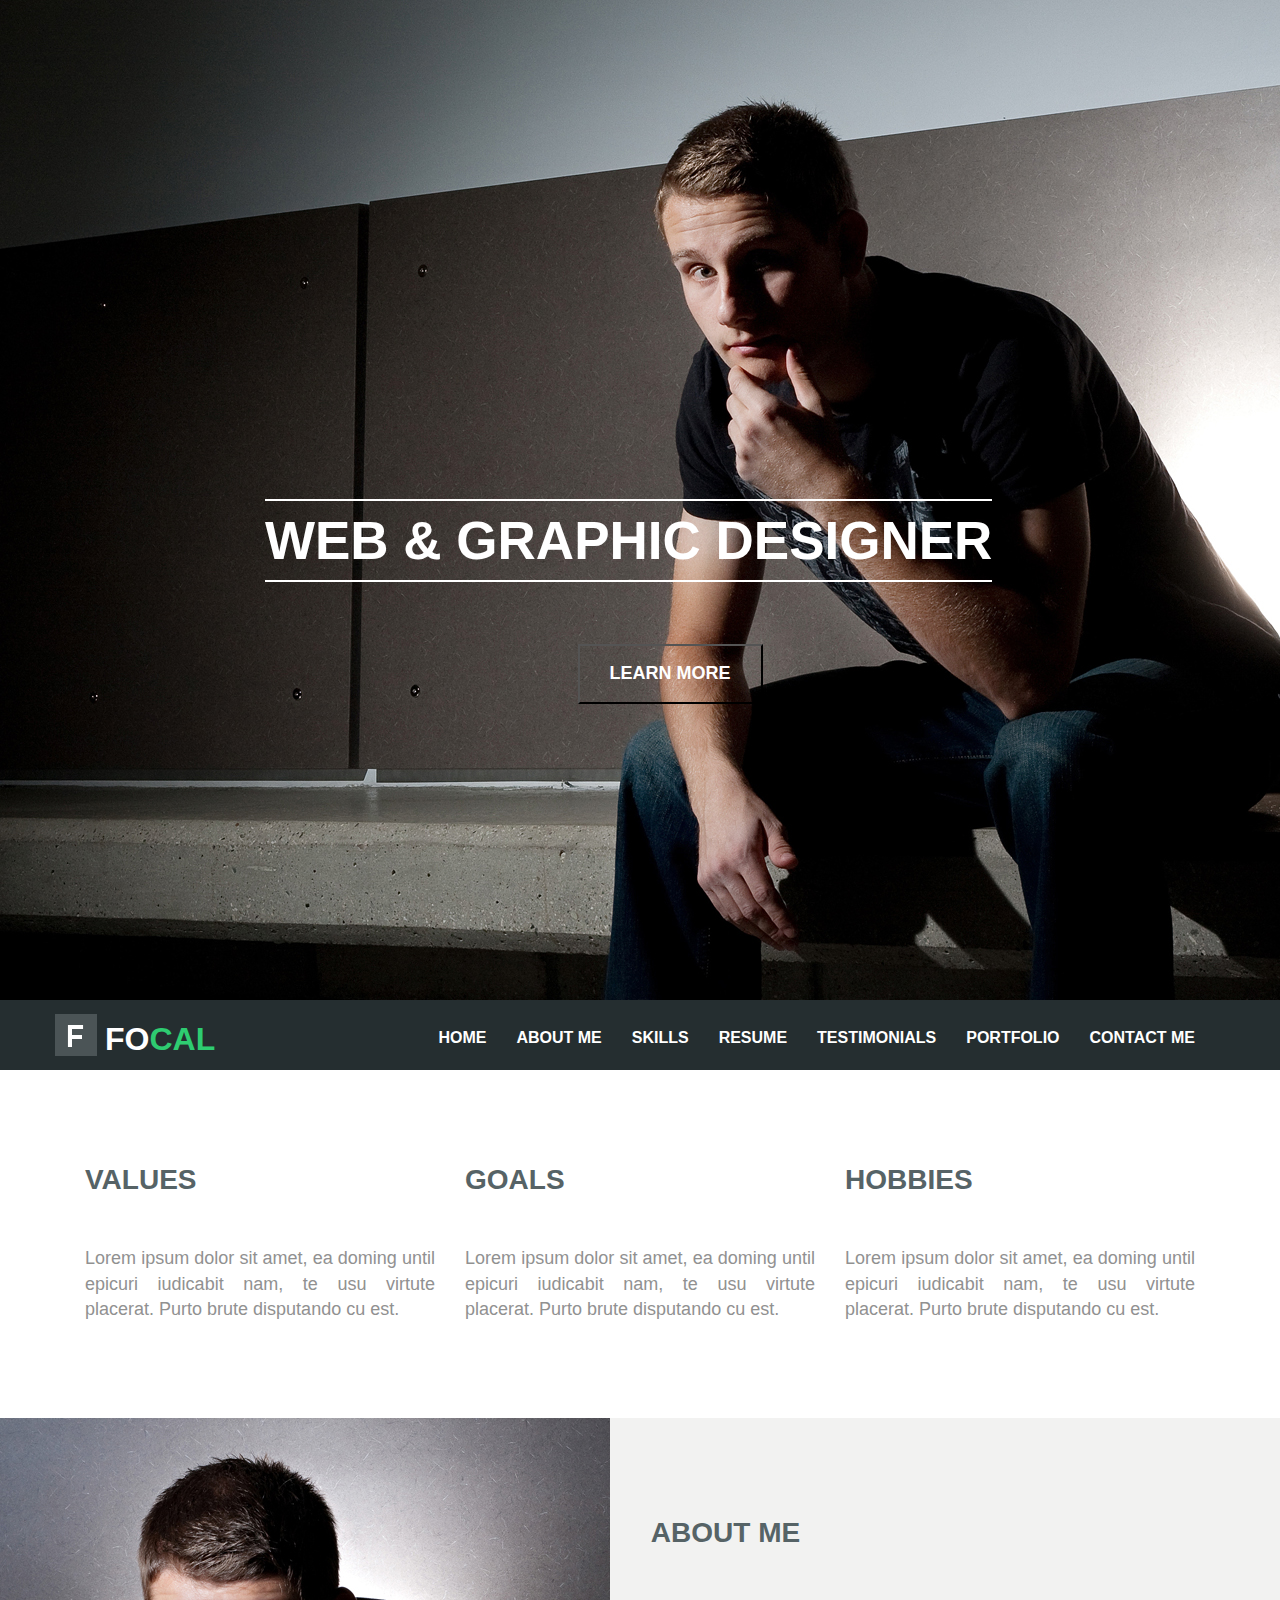
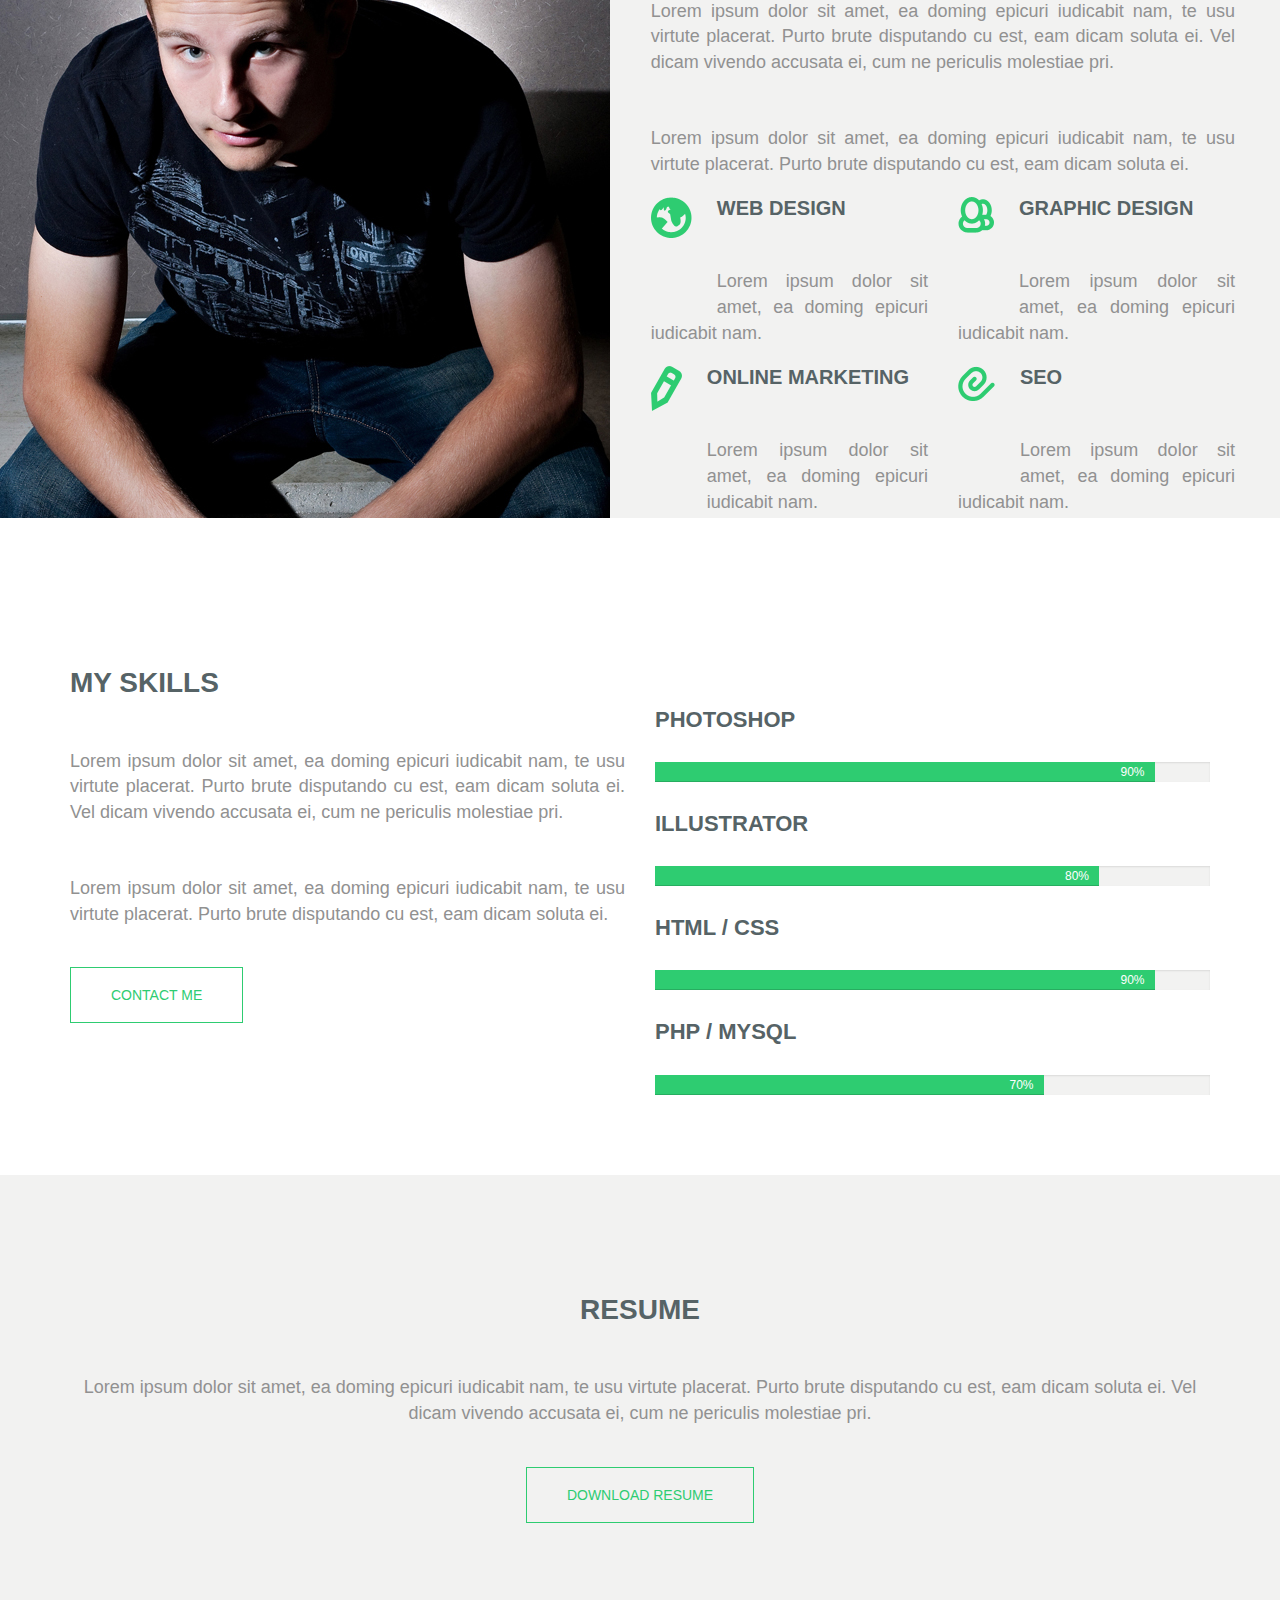
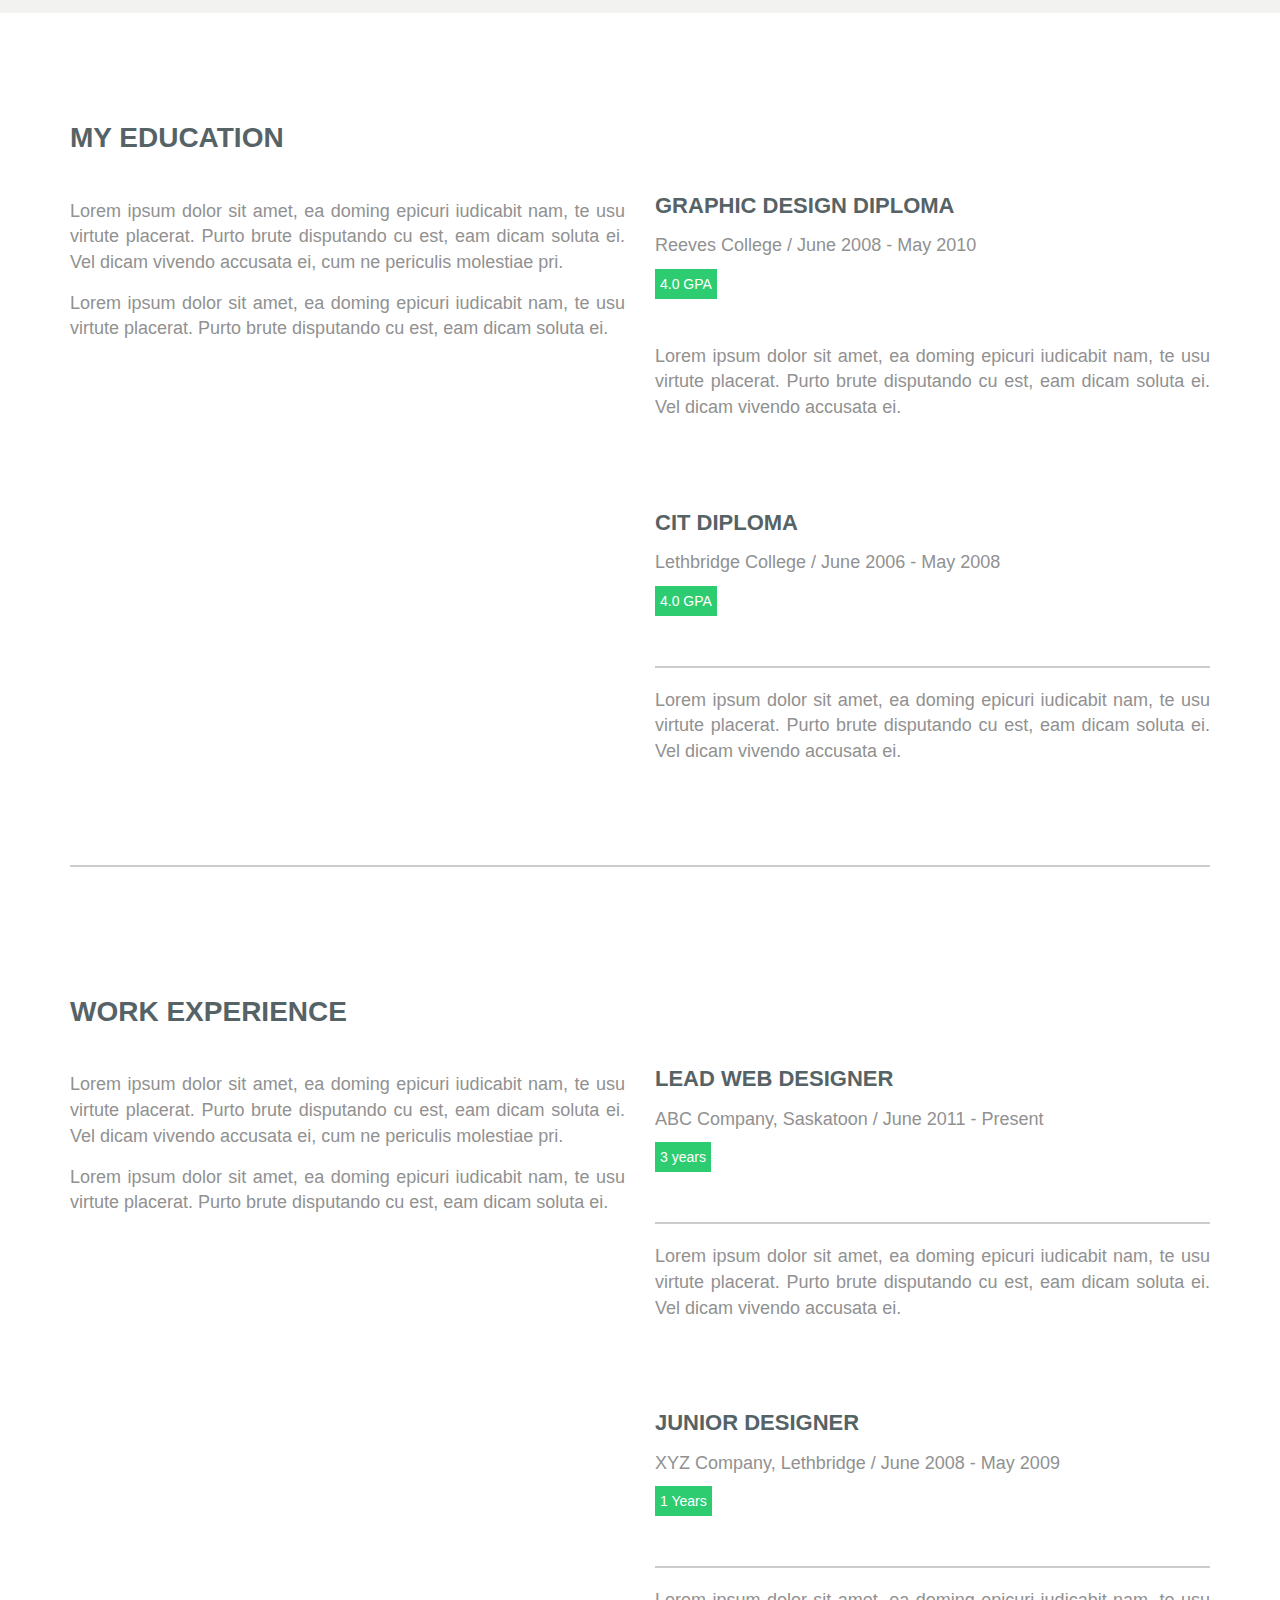
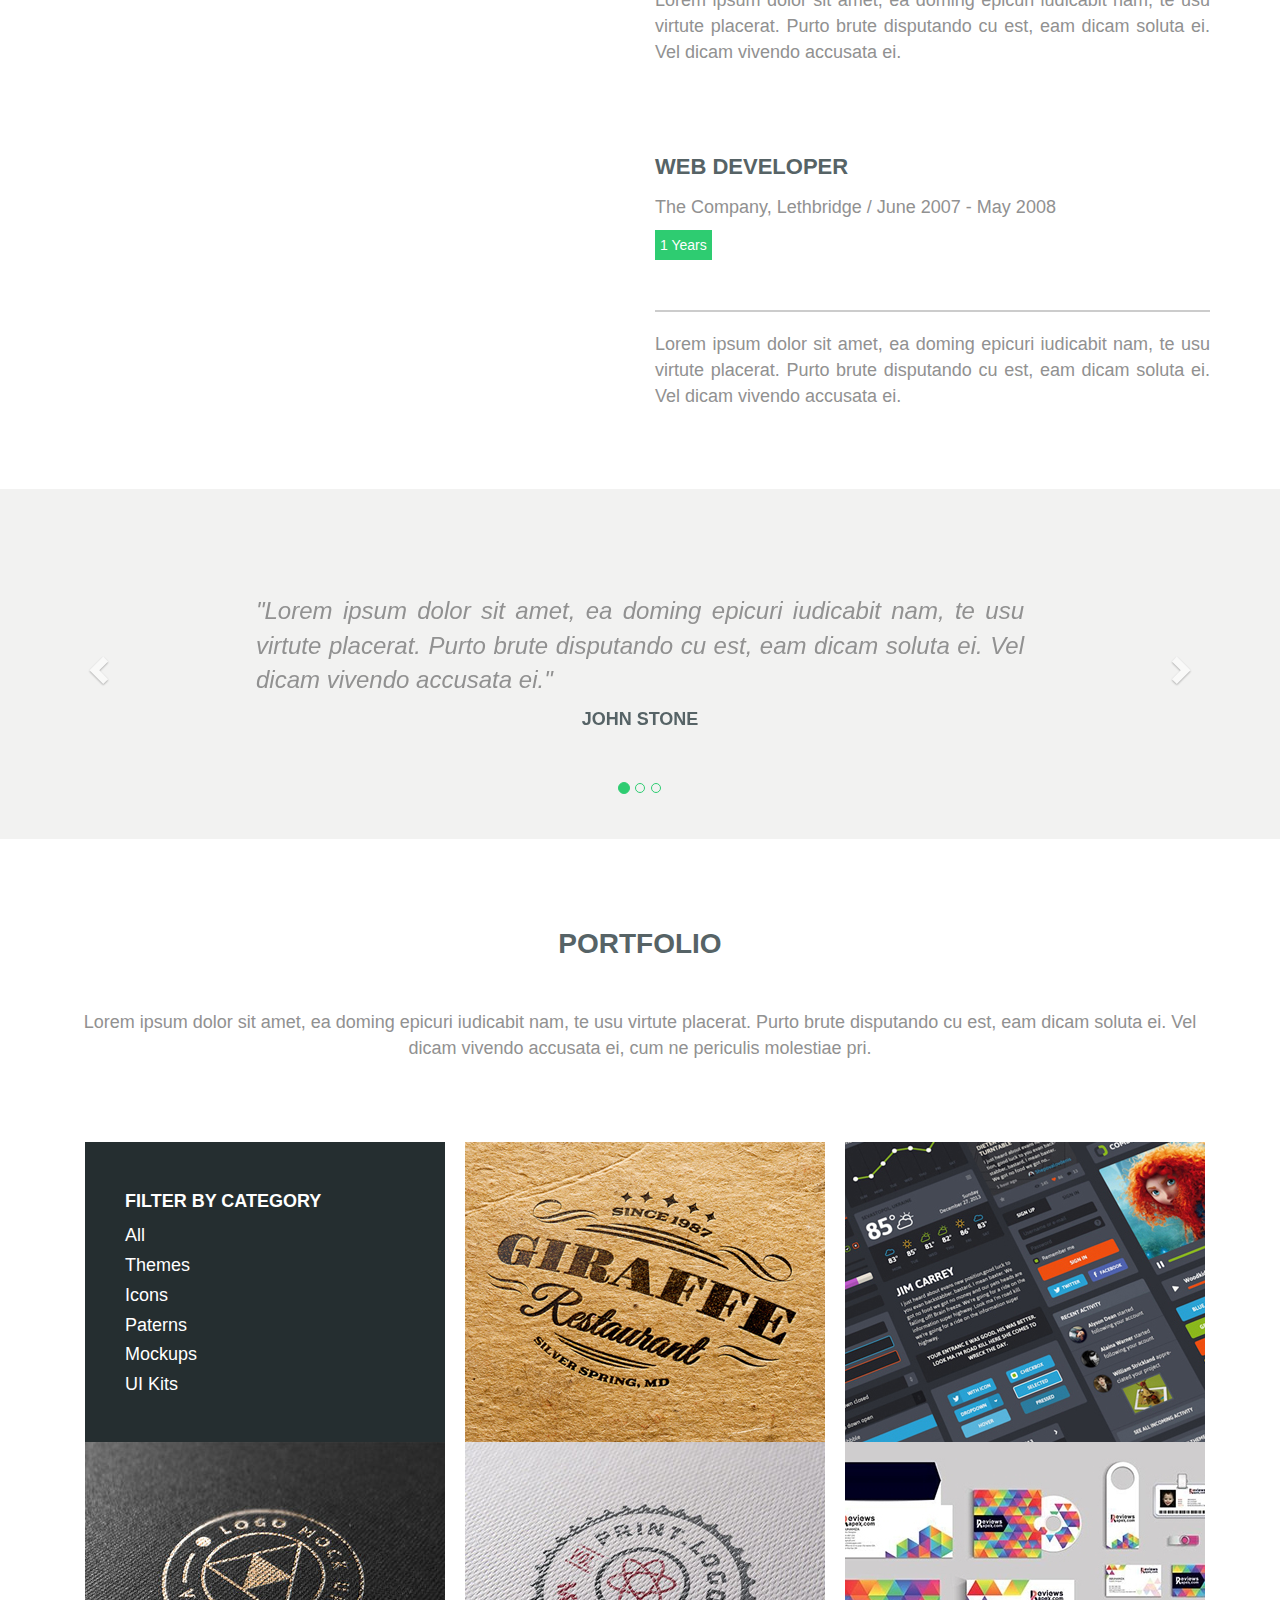
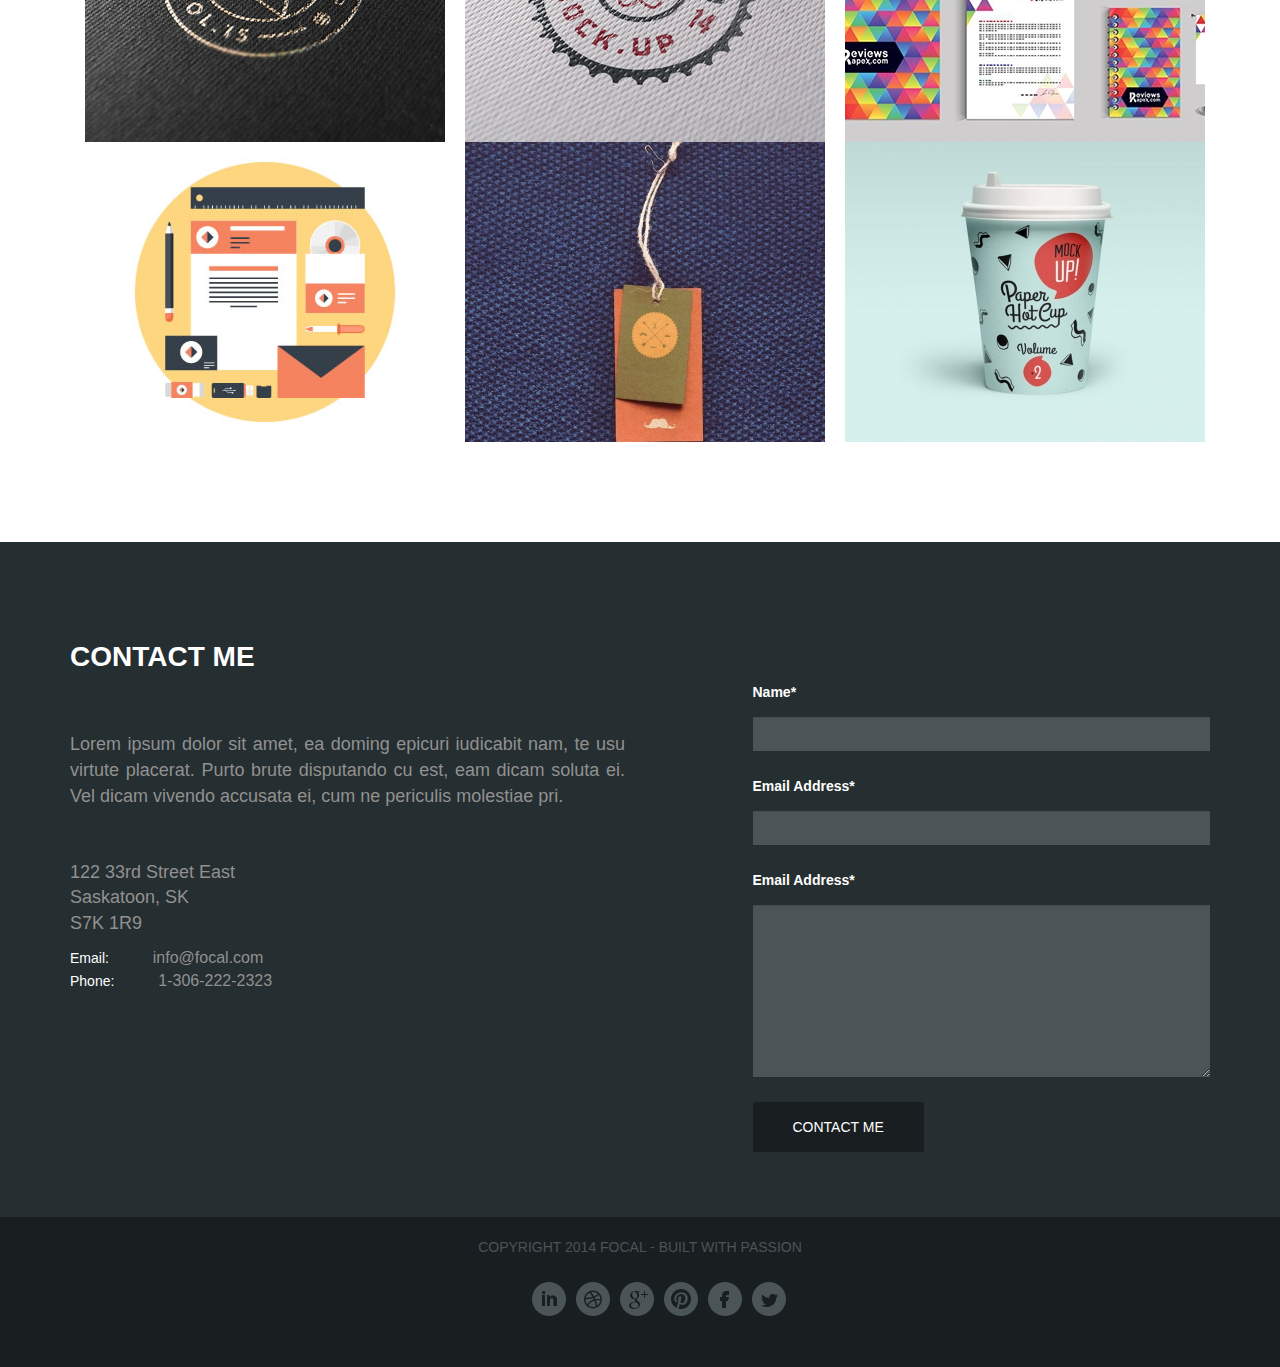
==== commit fa2c4118: "Добавила адаптивности" ====
--- a/#8/index.html
+++ b/#8/index.html
@@ -21,7 +21,7 @@
       <header id="header">
         <div class="container">
           <div class="row">
-            <div class="col-md-8 col-md-offset-2 title">
+            <div class="col-md-8 col-md-offset-2 col-sm-12 title">
               <a href="#">Web & Graphic Designer</a>
               <br>
               <button class=" col-md-offset-5">Learn More</button>
@@ -76,32 +76,30 @@
       </div>
       <div class="about">
         <div class="row">
-          <div class="col-md-5">
+          <div class="col-md-5 col-sm-12">
             <img src="img/img - 1.jpg" alt="">
           </div>
-          <div class="col-md-7 about-me">
+          <div class="col-md-7 col-sm-12 about-me">
             <h4>About me</h4>
             <p>Lorem ipsum dolor sit amet, ea doming epicuri iudicabit nam, te usu virtute placerat. Purto brute disputando cu est, eam dicam soluta ei. Vel dicam vivendo accusata ei, cum ne periculis molestiae pri. </p>
             <p>Lorem ipsum dolor sit amet, ea doming epicuri iudicabit nam, te usu virtute placerat. Purto brute disputando cu est, eam dicam soluta ei.</p>
-            <div class="row row1">
-              <div class="col-md-6">
+            <div class="row">
+              <div class="col-md-6 col-sm-12 clearfix">
                 <img src="img/icon.png" alt="">
                 <h6>Web design</h6>
                 <p>Lorem ipsum dolor sit amet, ea doming epicuri iudicabit nam.</p>
               </div>
-              <div class="col-md-6">
+              <div class="col-md-6 col-sm-12 clearfix">
                 <img src="img/icon1.png" alt="">
                 <h6>Graphic design</h6>
                 <p>Lorem ipsum dolor sit amet, ea doming epicuri iudicabit nam.</p>
               </div>
-            </div>
-            <div class="row row2">
-              <div class="col-md-6">
+              <div class="col-md-6 col-sm-12 clearfix">
                 <img src="img/icon2.png" alt="">
                 <h6>Online marketing</h6>
                 <p>Lorem ipsum dolor sit amet, ea doming epicuri iudicabit nam.</p>
               </div>
-              <div class="col-md-6">
+              <div class="col-md-6 col-sm-12 clearfix">
                 <img src="img/icon3.png" alt="">
                 <h6>Seo</h6>
                 <p>Lorem ipsum dolor sit amet, ea doming epicuri iudicabit nam.</p>
@@ -263,7 +261,7 @@
           <h4>Portfolio</h4>
           <p>Lorem ipsum dolor sit amet, ea doming epicuri iudicabit nam, te usu virtute placerat. Purto brute disputando cu est, eam dicam soluta ei. Vel dicam vivendo accusata ei, cum ne periculis molestiae pri. </p>
           <div class="row">
-            <div class="col-md-4">
+            <div class="col-md-4 col-sm-6">
               <div class="filters">
                 <h5>Filter by category</h5>
                 <ul>
@@ -276,18 +274,16 @@
                 </ul>
               </div>
             </div>
-            <div class="col-md-4 gallery"><span class="layer "></span><img src="img/foto1.jpg" alt=""></div>
-            <div class="col-md-4 gallery"><span class="layer"></span><img src="img/foto2.jpg" alt=""></div>
-          </div>
-          <div class="row">
-            <div class="col-md-4 gallery"><span class="layer"></span><img src="img/foto3.jpg" alt=""></div>
-            <div class="col-md-4 gallery"><span class="layer"></span><img src="img/foto4.jpg" alt=""></div>
-            <div class="col-md-4 gallery"><span class="layer"></span><img src="img/foto5.jpg" alt=""></div>
-          </div>
-          <div class="row">
-            <div class="col-md-4 gallery"><span class="layer"></span><img src="img/foto6.jpg" alt=""></div>
-            <div class="col-md-4 gallery"><span class="layer"></span><img src="img/foto7.jpg" alt=""></div>
-            <div class="col-md-4 gallery"><span class="layer"></span><img src="img/foto8.jpg" alt=""></div>
+            <div class="col-md-4 col-sm-6 gallery"><span class="layer col-sm-12 "></span><img src="img/foto1.jpg" alt=""></div>
+            <div class="col-md-4 col-sm-6 gallery"><span class="layer"></span><img src="img/foto2.jpg" alt=""></div>
+          
+            <div class="col-md-4 col-sm-6 gallery"><span class="layer"></span><img src="img/foto3.jpg" alt=""></div>
+            <div class="col-md-4 col-sm-6 gallery"><span class="layer"></span><img src="img/foto4.jpg" alt=""></div>
+            <div class="col-md-4 col-sm-6 gallery"><span class="layer"></span><img src="img/foto5.jpg" alt=""></div>
+          
+            <div class="col-md-4 col-sm-6 gallery"><span class="layer"></span><img src="img/foto6.jpg" alt=""></div>
+            <div class="col-md-4 col-sm-6 gallery"><span class="layer"></span><img src="img/foto7.jpg" alt=""></div>
+            <div class="col-md-4 col-sm-6 gallery"><span class="layer"></span><img src="img/foto8.jpg" alt=""></div>
           </div>
         </div>
       </div>
@@ -306,25 +302,25 @@
               <div class="col-md-6">
                 <form class="form-horizontal" role="form">
                   <div class="form-group">
-                    <label for="inputPassword3" class="col-sm-offset-2 col-sm-10">Name*</label>
-                    <div class="col-sm-offset-2 col-sm-10">
+                    <label for="inputPassword3" class="col-md-offset-2 col-md-10">Name*</label>
+                    <div class="col-md-offset-2 col-md-10">
                       <input type="text" class="form-control" id="inputName3" placeholder="">
                     </div>
                   </div>
                   <div class="form-group">
-                    <label for="inputEmail3" class="col-sm-offset-2 col-sm-10">Email Address*</label>
-                    <div class="col-sm-offset-2 col-sm-10">
+                    <label for="inputEmail3" class="col-md-offset-2 col-md-10">Email Address*</label>
+                    <div class="col-md-offset-2 col-md-10">
                       <input type="email" class="form-control" id="inputEmail3" placeholder="">
                     </div>
                   </div>
                   <div class="form-group">
-                    <div class="col-sm-offset-2 col-sm-10">
+                    <div class="col-md-offset-2 col-md-10">
                         <label for="inputEmail3">Email Address*</label>
                         <textarea class="form-control" rows="8"></textarea>
                     </div>
                   </div>
                   <div class="form-group">
-                    <div class="col-sm-offset-2 col-sm-10">
+                    <div class="col-md-offset-2 col-md-10">
                       <button type="submit" class="btn btn-default">Contact me</button>
                     </div>
                   </div>
--- a/#8/css/style.css
+++ b/#8/css/style.css
@@ -170,19 +170,169 @@
 .work .row .col-md-12{
 	margin-bottom: 70px;
 }
-#carousel-example-generic{
-	margin-top: 100px;
+.carousel{
+	background: #f2f2f1;
+	margin-bottom: 80px;
+}
+.carousel-inner .item{
+	background: rgba(0,0,0,0);
+	height: 350px;
+}
+.carousel-control.left{
+	background: transparent ;
+}
+.carousel-control.right{
+	background: transparent;
+}
+.carousel-inner .item .carousel-caption{
+	top: 10%;
+}
+ #carousel-example-generic .carousel-indicators{
+	bottom: 30px;
+}
+.carousel-indicators li{
+	background: transparent;
+	border: 1px solid #2ecc71;
+}
+.carousel-indicators .active{
+	background: #2ecc71;
+}
+.carousel-caption p{
+	font-size: 24px;
+	font-weight: 400;
+	font-style: italic;
+	color: #919191;
+	text-shadow: none;
+}
+.carousel-caption span{
+	font-size: 18px;
+	font-weight: bold;
+	color: #566366;
+	text-transform: uppercase;
+	text-shadow: none;
+}
+.portfolio{
+	text-align: center;
+	margin-bottom: 80px;
+}
+.portfolio p{
+	text-align: center;
+	margin-bottom: 80px;
+}
+.portfolio .row{
+	margin: 20px 0;
+}
+.portfolio .filters{
+	background: #252e30;
 	height: 300px;
-	background: #ccc;
-}
-.carousel-caption{
+	width: 360px;
+}
+.portfolio .filters h5{
+	margin-top: 0;
+	color: #fff;
+	font-size: 18px;
+	padding-top: 50px;
+	margin-left: 40px;
+	text-align: left;
+}
+.portfolio .filters li{
+	list-style: none;
+	font-size: 18px;
+	text-align: left;
+	padding: 2px 0;
+}
+.portfolio .filters li a{
+	color: #fff;
+}
+.portfolio .filters li a:hover{
+	text-decoration: none;
+}
+.portfolio .gallery{
+	position: relative;
+}
+.layer{
+	position: absolute;
+	top: 0;
+	left: 15px;
+	width: 360px;
 	height: 300px;
-	color: #000;
-	top: 30px;
+	background: rgba(42,162,95,0.8);
+	opacity: 0;
+	transition: all .5s;
+	cursor: url("../img/zoom.cur"), auto;
+}
+.portfolio .gallery:hover .layer{
+	opacity: 1;
+}
+.contact{
+	padding-top: 90px;
+	height: auto;
+	background: #252e30;
+	padding-bottom: 50px;
+}
+.contact h4{
+	color: #fff;
+}
+.contact .col-md-6{
+	color: #919191;
+}
+.contact .col-md-6 a{
+color: #fff;
+}
+.contact .col-md-6 a span{
+	padding-left: 40px;
+	color: #919191;
+	font-size: 16px;
+}
+.form-horizontal label{
+	color: #fff;
+}
+.form-horizontal input,
+.form-horizontal textarea{
+	margin: 10px 0;
+	border-radius: 0;
+	background: #4b5456;
+	border: none;
+}
+.form-horizontal button{
+	background: #191f21;
+	color: #fff;
+	text-transform: uppercase;
+	border: none;
+	border-radius: 0;
+	padding: 15px 40px;
+}
+footer{
+	padding: 20px 0;
+	background: #191f21;
+	height: 150px;
+}
+.copyright{
+	color: #4b5456;
+	text-transform: uppercase;
+	text-align: center;
+}
+.icons-sprite{
+	margin: 20px 180px;
 
 }
-#carousel-example-generic .carousel-caption p{
-	color: #000;
-	background: #000;
+.icons-sprite li{
+	float: left;
+	height: 34px;
+	width: 34px;
+	list-style: none;
+	margin: 5px;
+}
+.icon1{background: url(../img/sprite-icony.png) no-repeat 0 0;}
+.icon2{background: url(../img/sprite-icony.png) no-repeat -34px 0 ;}
+.icon3{background: url(../img/sprite-icony.png) no-repeat -68px 0;}
+.icon4{background: url(../img/sprite-icony.png) no-repeat -102px 0;}
+.icon5{background: url(../img/sprite-icony.png) no-repeat -136px 0;}
+.icon6{background: url(../img/sprite-icony.png) no-repeat -170px 0;}
 
-}+.icon1:hover{background: url(../img/sprite-icony.png) no-repeat 0 -34px;}
+.icon2:hover{background: url(../img/sprite-icony.png) no-repeat -34px -34px;}
+.icon3:hover{background: url(../img/sprite-icony.png) no-repeat -68px -34px;}
+.icon4:hover{background: url(../img/sprite-icony.png) no-repeat -102px -34px;}
+.icon5:hover{background: url(../img/sprite-icony.png) no-repeat -136px -34px;}
+.icon6:hover{background: url(../img/sprite-icony.png) no-repeat -170px -34px;}